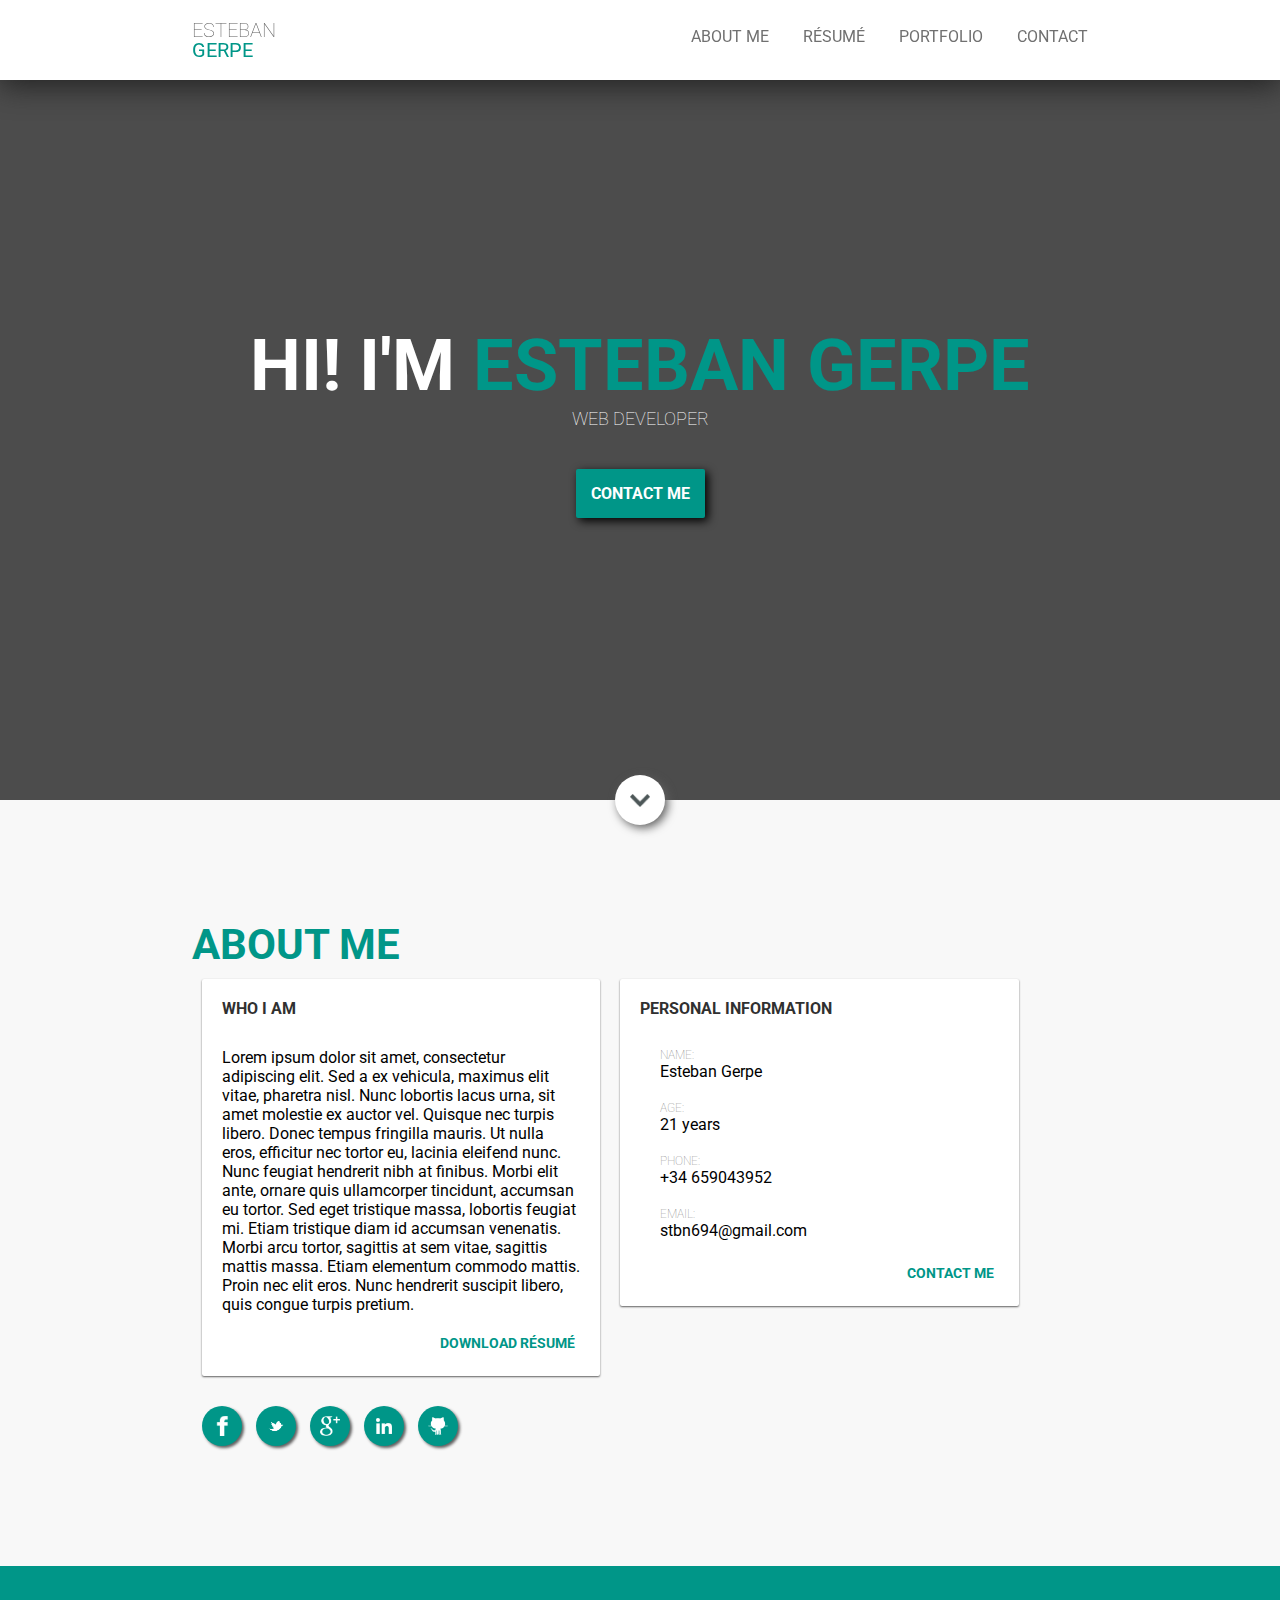
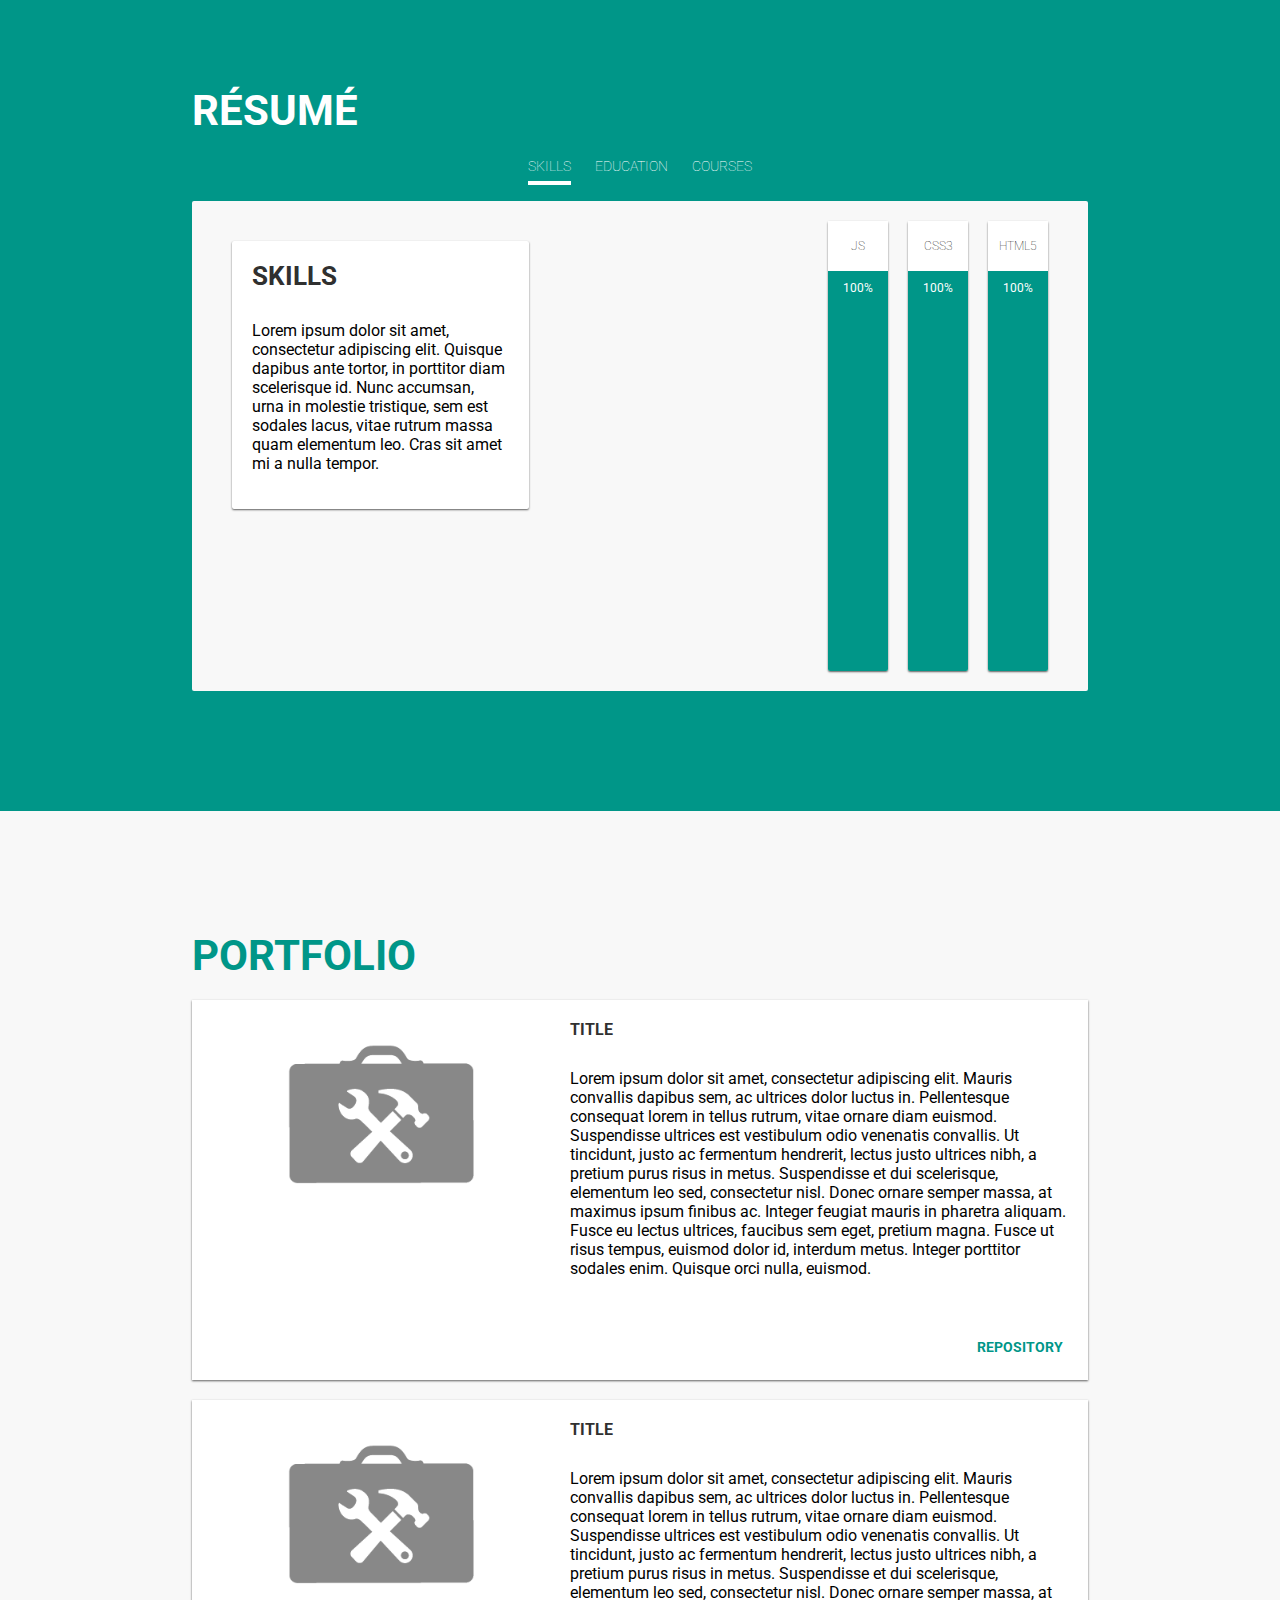
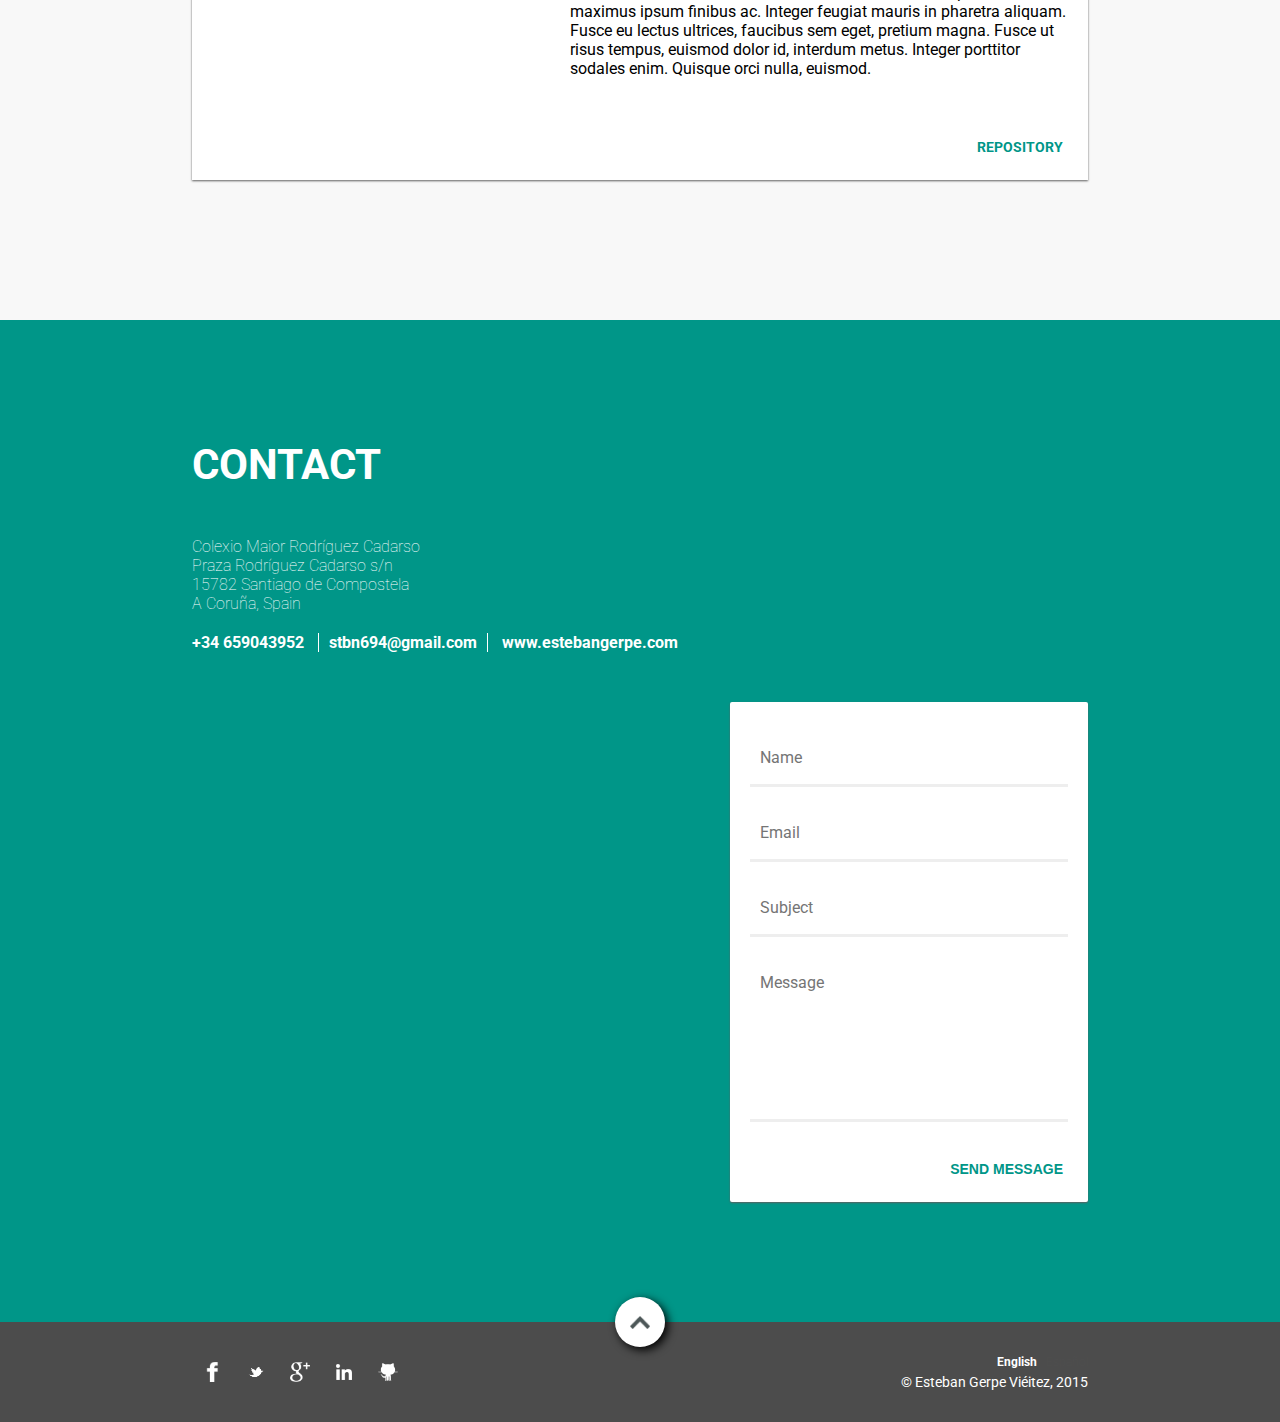
==== index.html @ 382d288e "Files added" ====
<!DOCTYPE html>

<html>
	<head>
		<meta charset="UTF-8">
		<script src="https://ajax.googleapis.com/ajax/libs/jquery/2.1.4/jquery.min.js"></script>
		<script type="text/javascript" src="scripts/script.js"></script>
		<title>Esteban Gerpe</title>
		<meta name="author" content="Esteban Gerpe">
		<link rel="stylesheet" type="text/css" href="style/style.css">
		<link href='http://fonts.googleapis.com/css?family=Roboto:400,700,300' rel='stylesheet' type='text/css'>
		<link rel="icon" type="image/png" href="images/favicon.png">
	</head>

	<body>
		<!-- Barra de navegacion -->
		<nav class="nav-general">
			<div class="container">
				<p><a href="#">Esteban<br><b>Gerpe</b></a></p>
				<div class="links">
					<ul>
						<li><a href="#about">About me</a></li>
						<li><a href="#resume">Résumé</a></li>
						<li><a href="#portfolio">Portfolio</a></li>
						<li><a href="#contact">Contact</a></li>
					</ul>
				</div>
			</div>
		</nav>

		<!-- Portada -->
		<header>
			<div class="container">
				<div class="table-disp">
					<div class="header">
						<h1>Hi! I'm <span>Esteban Gerpe</span></h1>
						<p>Web Developer</p>
						<a class="contact-btn" href="#contact">Contact me</a>
					</div>
				</div>
				<div class="scroll-down">
					<a href="#about"></a>
				</div>
			</div>
		</header>

		<!-- About me -->
		<article class="no-color" id="about">
			<div class="container">
				<h2>About me</h2>
				<div class="right-cont">
					<div class="descr">
						<h3>Who I am</h3>
						<p>Lorem ipsum dolor sit amet, consectetur adipiscing elit. Sed a ex vehicula, maximus elit vitae, pharetra nisl. Nunc lobortis lacus urna, sit amet molestie ex auctor vel. Quisque nec turpis libero. Donec tempus fringilla mauris. Ut nulla eros, efficitur nec tortor eu, lacinia eleifend nunc. Nunc feugiat hendrerit nibh at finibus. Morbi elit ante, ornare quis ullamcorper tincidunt, accumsan eu tortor. Sed eget tristique massa, lobortis feugiat mi. Etiam tristique diam id accumsan venenatis. Morbi arcu tortor, sagittis at sem vitae, sagittis mattis massa. Etiam elementum commodo mattis. Proin nec elit eros. Nunc hendrerit suscipit libero, quis congue turpis pretium.</p>
						<div class="btn-clear">
							<a class="bottom-btn" href="es/index.html">Download résumé</a>
							<div id="clearer"></div>
						</div>
					</div>
					<div class="info">
						<h3>Personal information</h3>
						<p class="info-label">Name:</p> <p>Esteban Gerpe</p>
						<p class="info-label">Age:</p> <p>21 years</p>
						<p class="info-label">Phone:</p> <p>+34 659043952</p>
						<p class="info-label">Email:</p> <p>stbn694@gmail.com</p>
						<div class="btn-clear">
							<a class="bottom-btn" href="#contact">Contact me</a>
							<div id="clearer"></div>
						</div>
					</div>
					<div class="social">
						<ul>
							<li>
								<a href="https://www.facebook.com/esteban.gerpe"><img src="images/facebook-transparent.png"></a> <!--Facebook-->
							</li>
							<li>
								<a href="https://twitter.com/stbn694"><img src="images/twitter-transparent.png"></a> <!--Twitter-->
							</li>
							<li>
								<a href="https://plus.google.com/+EstebanGerpe"><img src="images/google-plus-transparent.png"></a> <!--Google+-->
							</li>
							<li>
								<a href="https://es.linkedin.com/in/estebangerpe/en"><img src="images/linkedin-transparent.png"></a> <!--LinkedIn-->
							</li>
							<li>
								<a href="https://github.com/stbn694"><img src="images/github-transparent.png"></a> <!--GitHub-->
							</li>
						</ul>
					</div>
				</div>
			</div>
		</article>

		<!-- Resume -->
		<article class="with-color" id="resume">
			<div class="container">
				<h2>Résumé</h2>
				<!-- Barra de navegacion de Resume -->
				<nav class="nav-resume">
					<ul>
						<li id="skills-link">Skills</li>
						<li id="edu-link">Education</li>
						<li id="courses-link">Courses</li>
					</ul>
				</nav>
				<!-- Contido de Resume -->
				<div class="resume-content">
					<!-- Seccion Skills -->
					<section id="skills">
						<div class="sect-descr">
							<h3>Skills</h3>
							<p>Lorem ipsum dolor sit amet, consectetur adipiscing elit. Quisque dapibus ante tortor, in porttitor diam scelerisque id. Nunc accumsan, urna in molestie tristique, sem est sodales lacus, vitae rutrum massa quam elementum leo. Cras sit amet mi a nulla tempor.</p>
						</div>
						<!-- Primeira habilidade -->
						<div class="skill">
							<p>HTML5</p>
							<div class="skill-box">
								<p>100%</p>
								<div class="skill-fill"></div>
							</div>
						</div>
						<!-- Segunda habilidade -->
						<div class="skill">
							<p>CSS3</p>
							<div class="skill-box">
								<p>100%</p>
								<div class="skill-fill"></div>
							</div>
						</div>
						<!-- Terceira habilidade -->
						<div class="skill">
							<p>JS</p>
							<div class="skill-box">
								<p>100%</p>
								<div class="skill-fill"></div>
							</div>
						</div>
					</section>
					<!-- Seccion Education -->
					<section id="edu">
						<div class="sect-descr">
							<h3>Education</h3>
							<p>Lorem ipsum dolor sit amet, consectetur adipiscing elit. Quisque dapibus ante tortor, in porttitor diam scelerisque id. Nunc accumsan, urna in molestie tristique, sem est sodales lacus, vitae rutrum massa quam elementum leo. Cras sit amet mi a nulla tempor.</p>
						</div>
						<!-- Primeiro estudo -->
						<div class="study">
							<p class="years">2012 - 2015</p>
							<div class="study-img"></div>
							<p class="st-name">Degree in Computer Science</p>
							<p class="uni">Universidade de Santiago de Compostela</p>
						</div>
						<!-- Segundo estudo -->
						<div class="study">
							<p class="years">2012 - 2015</p>
							<div class="study-img"></div>
							<p class="st-name">Degree in Computer Science</p>
							<p class="uni">Universidade de Santiago de Compostela</p>
						</div>
					</section>
					<!-- Seccion Courses -->
					<section id="courses">
						<div class="sect-descr">
							<h3>Courses</h3>
							<p>Lorem ipsum dolor sit amet, consectetur adipiscing elit. Quisque dapibus ante tortor, in porttitor diam scelerisque id. Nunc accumsan, urna in molestie tristique, sem est sodales lacus, vitae rutrum massa quam elementum leo. Cras sit amet mi a nulla tempor.</p>
						</div>
						<!-- Primeiro curso -->
						<div class="course">
							<p class="years">2012 - 2015</p>
							<div class="study-img"></div>
							<p class="st-name">Introduction to Linux</p>
							<p class="uni">edX</p>
							<div class="btn-clear">
								<a class="bottom-btn" href="#">Certificate</a>
								<div id="clearer"></div>
							</div>
						</div>
						<!-- Segundo curso -->
						<div class="course">
							<p class="years">2012 - 2015</p>
							<div class="study-img"></div>
							<p class="st-name">Introduction to Linux</p>
							<p class="uni">edX</p>
							<div class="btn-clear">
								<a class="bottom-btn" href="#">Certificate</a>
								<div id="clearer"></div>
							</div>
						</div>
					</section>
					<div id="clearer"></div>
				</div>
			</div>
		</article>

		<!-- Portfolio -->
		<article class="no-color" id="portfolio">
			<div class="container">
				<h2>Portfolio</h2>
				<!-- Primeiro proxecto -->
				<section class="proj">
					<figure>
						<img src="images/proj.png">
					</figure>
					<div class="details">
						<h3 class="title">Title</h3>
						<p class="proj-descr">Lorem ipsum dolor sit amet, consectetur adipiscing elit. Mauris convallis dapibus sem, ac ultrices dolor luctus in. Pellentesque consequat lorem in tellus rutrum, vitae ornare diam euismod. Suspendisse ultrices est vestibulum odio venenatis convallis. Ut tincidunt, justo ac fermentum hendrerit, lectus justo ultrices nibh, a pretium purus risus in metus. Suspendisse et dui scelerisque, elementum leo sed, consectetur nisl. Donec ornare semper massa, at maximus ipsum finibus ac. Integer feugiat mauris in pharetra aliquam. Fusce eu lectus ultrices, faucibus sem eget, pretium magna. Fusce ut risus tempus, euismod dolor id, interdum metus. Integer porttitor sodales enim. Quisque orci nulla, euismod.</p>
					</div>
					<div class="btn-clear">
						<a class="bottom-btn" href="#">Repository</a>
						<div id="clearer"></div>
					</div>
					<div id="clearer"></div>
				</section>
				<!-- Segundo proxecto -->
				<section class="proj">
					<figure>
						<img src="images/proj.png">
					</figure>
					<div class="details">
						<h3 class="title">Title</h3>
						<p class="proj-descr">Lorem ipsum dolor sit amet, consectetur adipiscing elit. Mauris convallis dapibus sem, ac ultrices dolor luctus in. Pellentesque consequat lorem in tellus rutrum, vitae ornare diam euismod. Suspendisse ultrices est vestibulum odio venenatis convallis. Ut tincidunt, justo ac fermentum hendrerit, lectus justo ultrices nibh, a pretium purus risus in metus. Suspendisse et dui scelerisque, elementum leo sed, consectetur nisl. Donec ornare semper massa, at maximus ipsum finibus ac. Integer feugiat mauris in pharetra aliquam. Fusce eu lectus ultrices, faucibus sem eget, pretium magna. Fusce ut risus tempus, euismod dolor id, interdum metus. Integer porttitor sodales enim. Quisque orci nulla, euismod.</p>
					</div>
					<div class="btn-clear">
						<a class="bottom-btn" href="#">Repository</a>
						<div id="clearer"></div>
					</div>
					<div id="clearer"></div>
				</section>
			</div>
		</article>

		<!-- Contact -->
		<article class="with-color" id="contact">
			<div class="container">
				<h2>Contact</h2>
				<p>
					Colexio Maior Rodríguez Cadarso <br>
					Praza Rodríguez Cadarso s/n <br>
					15782 Santiago de Compostela <br>
					A Coruña, Spain
				</p>
				<ul>
					<li>+34 659043952</li>
					<li>stbn694@gmail.com</li>
					<li>www.estebangerpe.com</li>
				</ul>
				<!-- Mapa -->
				<div class="map">
					<iframe src="https://www.google.com/maps/embed?pb=!1m18!1m12!1m3!1d2923.76807085508!2d-8.5545693!3d42.8777392!2m3!1f0!2f0!3f0!3m2!1i1024!2i768!4f13.1!3m3!1m2!1s0xd2efe6b94735535%3A0xafdbef4f812f11ea!2sRodr%C3%ADguez+Cadarso+College%2C+15705+Santiago+de+Compostela%2C+A+Coru%C3%B1a!5e0!3m2!1sen!2ses!4v1438992129886" frameborder="0" scrollwheel="false" allowfullscreen></iframe>
				</div>
				<!-- Formulario de contacto -->
				<form novalidate>
					<input type="text" placeholder="Name" name="name">
					<input type="email" placeholder="Email" name="email">
					<input type="text" placeholder="Subject" name="subject">
					<textarea placeholder="Message" name="message"></textarea>
					<input class="bottom-btn" type="submit" value="Send message">
				</form>
				<div id="clearer"></div>
			</div>
		</article>

		<!-- Pe de paxina -->
		<footer>
			<div class="container">
				<div class="scroll-up">
					<a href="#"></a>
				</div>
				<div class="social-foot">
					<ul>
						<li>
							<a href="https://www.facebook.com/esteban.gerpe"><img src="images/facebook-transparent.png"></a> <!--Facebook-->
						</li>
						<li>
							<a href="https://twitter.com/stbn694"><img src="images/twitter-transparent.png"></a> <!--Twitter-->
						</li>
						<li>
							<a href="https://plus.google.com/+EstebanGerpe"><img src="images/google-plus-transparent.png"></a> <!--Google+-->
						</li>
						<li>
							<a href="https://es.linkedin.com/in/estebangerpe/en"><img src="images/linkedin-transparent.png"></a> <!--LinkedIn-->
						</li>
						<li>
							<a href="https://github.com/stbn694"><img src="images/github-transparent.png"></a> <!--GitHub-->
						</li>
					</ul>
				</div>
				<div class="copyright">
					<p><b>English</b>   <a href="es/index.html">Español</a></p>
					<p>© Esteban Gerpe Viéitez, 2015</p>
				</div>
				<div id="clearer"></div>
			</div>
		</footer>
	</body>

</html>
---- style/style.css ----
body {
	margin: 0;
	font-family: 'Roboto', sans-serif;
	background-image: url(../images/macbook-table.jpg);
	background-repeat: no-repeat;
	background-size: cover;
	background-position: center top;
	background-attachment: fixed;
}

.container {
	padding: 0;
	width: 70%;
	margin: 0 auto 0 auto;
	height: inherit;
}

/* Barra de navegacion */

.nav-general {
	width: 100%;
	height: 80px;
	background-color: #FFFFFF;
	box-shadow: 0 5px 30px #202020;
	z-index: 10;
	position: absolute;
	position: fixed;
}

.nav-general p {
	text-transform: uppercase;
	float: left;
	line-height: 20px;
	font-size: 20px;
	font-weight: lighter;
}

.nav-general p a {
	text-decoration: none;
	color: #606060;
}

.nav-general p b {
	color: #009688;
}

.nav-general .links {
	float: right;
	height: inherit;
}

.nav-general ul {
	margin: 0;
	height: inherit;
}

.nav-general li {
	display: inline-block;
	margin-left: 30px;
}

.nav-general li a {
	display: block;
	padding: 25px 0;
	border-bottom: 6px solid transparent;
	text-transform: uppercase;
	line-height: 24px;
	text-decoration: none;
	color: #707070;
	transition: all 0.3s ease-in-out;
}

.nav-general a:hover {
	border-bottom-color: #009688 !important;
}

/* Portada */

header {
	height: 80vh;
	background-color: rgba(0, 0, 0, 0.7);
	padding-top: 80px;
}

header .table-disp {
	display: table;
	width: 100%;
	height: inherit;
}

.header {
	height: inherit;
	width: 100%;
	text-align: center;
	text-transform: uppercase;
	color: #FFFFFF;
	display: table-cell;
	vertical-align: middle;
}

.header h1 {
	font-size: 72px;
	font-weight: bolder;
	margin: 0;
}

.header h1 span {
	color: #009688;
}

.header p {
	font-size: 18px;
	font-weight: lighter;
	margin: 0;
}

.header a {
	display: inline-block;
	font-size: 16px;
	font-weight: bold;
	text-decoration: none;
	color: #FFFFFF;
	margin: 40px;
	padding: 15px;
	background-color: #009688;
	border-radius: 2px;
	box-shadow: 3px 3px 10px #000000;
	transition: all 0.2s ease-in-out;
}

.header a:hover {
	box-shadow: 5px 5px 10px #000000;
}

header .scroll-down {
	width: 50px;
	height: 50px;
	position: absolute;
    left: 50%;
    margin-left: -25px;
    margin-top: -25px;
}

header .scroll-down a {
	display: block;
	height: 100%;
	width: 100%;
	border-radius: 50%;
	background-image: url(../images/down-arrow.png);
	background-color: #FFFFFF;
	background-repeat: no-repeat;
	background-size: 40%;
	background-position: center center;
	box-shadow: 3px 3px 10px #606060;
	transition: all 0.2s ease-in-out;
}

header .scroll-down a:hover {
	box-shadow: 5px 5px 10px #606060;
}

/* Articles */

article {
	padding: 120px 0;
}

article.no-color {
	background-color: #F8F8F8;
}

article.no-color h2 {
	text-transform: uppercase;
	font-size: 42px;
	color: #009688;
	font-weight: bold;
	margin: 0;
}

article.with-color {
	background-color: #009688;
}

article.with-color h2 {
	text-transform: uppercase;
	font-size: 42px;
	color: #FFFFFF;
	font-weight: bold;
	margin: 0;
}

/* About me */

.descr, .info {
	float: left;
	background-color: #FFFFFF;
	margin: 10px;
	padding: 20px;
	width: 40%;
	border-radius: 2px;
	box-shadow: 0 1px 2px #606060;
}

#about h3 {
	text-transform: uppercase;
	margin: 0;
	margin-bottom: 30px;
	font-size: 16px;
	color: #303030;
}

.btn-clear {
	clear: both;
	padding: 20px;
}

.bottom-btn {
	display: inline-block;
	padding: 5px;
	text-transform: uppercase;
	font-size: 14px;
	color: #009688;
	text-decoration: none;
	float: right;
	font-weight: bold;
}

#about .btn-clear {
	padding: 0;
}

.info p {
	margin: 0 50px 20px 20px;
}

.info .info-label {
	font-size: 12px;
	text-transform: uppercase;
	margin: 0;
	margin-left: 20px;
	color: #808080;
	font-weight: lighter;
}

.social {
	clear: both;
	padding-top: 20px;
}

.social ul {
	margin: 0;
	padding: 0;
	padding-left: 10px;
}

.social li {
	display: inline-block;
	width: 40px;
	height: 40px;
	margin-right: 10px;
}

.social li a {
	display: block;
	width: 100%;
	height: 100%;
	border-radius: 50%;
	background-color: #009688;
	text-align: center;
	box-shadow: 2px 2px 3px #606060;
	transition: all 0.3s ease-in-out;
}

.social li a:hover {
	box-shadow: 3px 3px 5px #606060;
}

.social li a img {
	width: 50%;
	height: 50%;
	margin-top: 25%;
}

/* Resume */

.nav-resume ul {
	padding: 0;
	text-align: center;
}

.nav-resume li {
	display: inline-block;
	padding: 0;
	margin-right: 20px;
	text-transform: uppercase;
	font-size: 14px;
	font-weight: lighter;
	color: #FFFFFF;
	border-bottom: 4px solid transparent;
	line-height: 30px;
	transition: all 0.3s ease-in-out;
}

.nav-resume li:last-child {
	margin: 0;
}

.nav-resume li:hover {
	border-bottom-color: #FFFFFF !important;
	cursor: pointer;
}

.nav-resume li:first-child {
	border-bottom-color: #FFFFFF;
}

.resume-content {
	width: 100%;
	background-color: #F8F8F8;
	border-radius: 2px;
	padding: 20px;
	box-sizing: border-box;
}

.sect-descr {
	width: 30%;
	margin: 20px;
	background-color: #FFFFFF;
	border-radius: 2px;
	box-shadow: 0 1px 2px #606060;
	padding: 20px;
	float: left;
}

.sect-descr h3 {
	text-transform: uppercase;
	margin: 0;
	margin-bottom: 30px;
	font-size: 26px;
	color: #303030;
}

#skills, #edu, #courses {
	width: 100%;
}

.skill {
	width: 60px;
	border-radius: 2px;
	box-shadow: 0 1px 2px #606060;
	float: right;
	margin-right: 20px;
}

.skill > p {
	width: 100%;
	height: 50px;
	margin: 0;
	line-height: 50px;
	text-align: center;
	text-transform: uppercase;
	font-size: 12px;
	font-weight: lighter;
	background-color: #FFFFFF;
}

.skill-box {
	width: 100%;
	height: 400px;
}

.skill-box p {
	margin: 0;
	width: 100%;
	color: #FFFFFF;
	text-align: center;
	font-size: 12px;
	float: right;
	padding: 10px 0;
}

.skill-fill {
	width: 100%;
	height: 100%;
	background-color: #009688;
	border-bottom-right-radius: 2px;
	border-bottom-left-radius: 2px;
}

.study, .course {
	width: 250px;
	margin-right: 20px;
	background-color: #FFFFFF;
	border-radius: 2px;
	box-shadow: 0 1px 2px #606060;
	float: right;
}

.years {
	padding: 10px 20px;
	margin: 0;
	font-size: 14px;
	font-weight: bold;
}

.study-img {
	width: 100%;
	height: 150px;
	background-repeat: no-repeat;
	background-size: 50%;
	background-position: center center;
	background-color: #FFFFFF;
}

.study .study-img {
	background-image: url(../images/edu.png);
}

.course .study-img {
	background-image: url(../images/courses.png);
}

.st-name {
	padding: 10px 20px;
	text-transform: uppercase;
	font-size: 14px;
	color: #FFFFFF;
	background-color: #009688;
	font-weight: bold;
}

.uni {
	padding: 10px 20px;
	text-transform: uppercase;
	font-size: 12px;
	font-weight: lighter;
}

#resume .bottom-btn {
	margin: 0;
}

#courses, #edu {
	display: none;
}

#clearer {
	clear: both;
}

/* Portfolio */

.proj {
	background-color: #FFFFFF;
	box-shadow: 0 1px 2px #606060;
	margin: 20px 0;
}

.proj figure {
	width: 40%;
	min-width: 200px;
	padding: 20px;
	padding-right: 0;
	margin: 0;
	box-sizing: border-box;
	overflow: hidden;
	float: left;
	text-align: center;
}

.proj figure img {
	width: 100%;
	display: inline;
}

.details {
	width: 60%;
	float: left;
	padding: 20px;
	box-sizing: border-box;
}

.title {
	text-transform: uppercase;
    margin: 0;
    margin-bottom: 30px;
    font-size: 16px;
    color: #303030;
}

/* Contact */

#contact p {
	color: #FFFFFF;
	font-size: 16px;
	font-weight: lighter;
	margin-top: 3em;
}

#contact ul {
	margin: 20px 0 50px 0;
	padding: 0;
}

#contact ul li {
	display: inline-block;
	padding: 0 10px;
	color: #FFFFFF;
	font-weight: bold;
	font-size: 16px;
}

#contact ul li:first-child {
	padding-left: 0;
}

#contact ul li:nth-child(2) {
	border-left: 1px solid #FFFFFF;
	border-right: 1px solid #FFFFFF;
}

.map {
	margin: 0;
	padding-right: 20px;
	width: 60%;
	box-sizing: border-box;
	height: 500px;
	float: left;
	overflow: hidden;
}

.map iframe {
	border: 0;
	width: 100%;
	height: 100%;
	border-radius: 2px;
}

#contact form {
	margin: 0;
	padding: 20px;
	width: 40%;
	box-sizing: border-box;
	background-color: #FFFFFF;
	border-radius: 2px;
	box-shadow: 0 1px 2px #606060;
	float: right;
}

#contact form input:not([type="submit"]), #contact form textarea {
	max-width: 100%;
	width: 100%;
	margin: 10px 0;
	padding: 10px;
	line-height: 32px;
	font-size: 16px;
	box-sizing: border-box;
	font-family: inherit;
	border: none;
	border-bottom: 3px solid #EEEEEE;
	outline: none;
	resize: none;
	transition: all 0.3s ease-in-out;
}

#contact form input:not([type="submit"]):focus, #contact form textarea:focus {
	border-bottom: 3px solid #009688 !important;
}

#contact form input[type="submit"] {
	border: none;
	outline: none;
	background: transparent;
	cursor: pointer;
	margin-top: 20px;
}

#contact form textarea {
	height: 165px !important;
}

/* Footer */

footer .scroll-up {
	width: 50px;
	height: 50px;
	position: absolute;
    left: 50%;
    margin-left: -25px;
    margin-top: -25px;
}

footer .scroll-up a {
	display: block;
	height: 100%;
	width: 100%;
	border-radius: 50%;
	background-image: url(../images/up-arrow.png);
	background-color: #FFFFFF;
	background-repeat: no-repeat;
	background-size: 40%;
	background-position: center center;
	box-shadow: 3px 3px 10px #000000;
	transition: all 0.2s ease-in-out;
}

footer .scroll-up a:hover {
	box-shadow: 5px 5px 10px #000000;
}

footer {
	background-color: rgba(0, 0, 0, 0.7);
}

.social-foot {
	padding: 30px 0;
	float: left;
}

.social-foot ul {
	margin: 0;
	padding: 0;
}

.social-foot li {
	display: inline-block;
	width: 40px;
	height: 40px;
	margin-right: 0px;
}

.social-foot li a {
	display: block;
	width: 100%;
	height: 100%;
	border-radius: 2%;
	text-align: center;
	transition: all 0.3s ease-in-out;
}

.social-foot li a:hover {
	background-color: #009688;
	background-color: rgba(0, 150, 136, 0.2);
}

.social-foot li a img {
	width: 50%;
	height: 50%;
	margin-top: 25%;
}

.copyright {
	padding: 30px 0;
}

.copyright p {
	text-align: right;
	color: #FFFFFF;
	line-height: 20px;
	padding: 0;
	margin: 0;
	font-size: 14px;
	white-space: pre-wrap;
}

.copyright p:first-child {
	font-size: 12px;
}

.copyright a {
	text-decoration: none;
	color: #505050;
	font-weight: lighter;
}

.copyright a:hover {
	color: #FFFFFF;
}
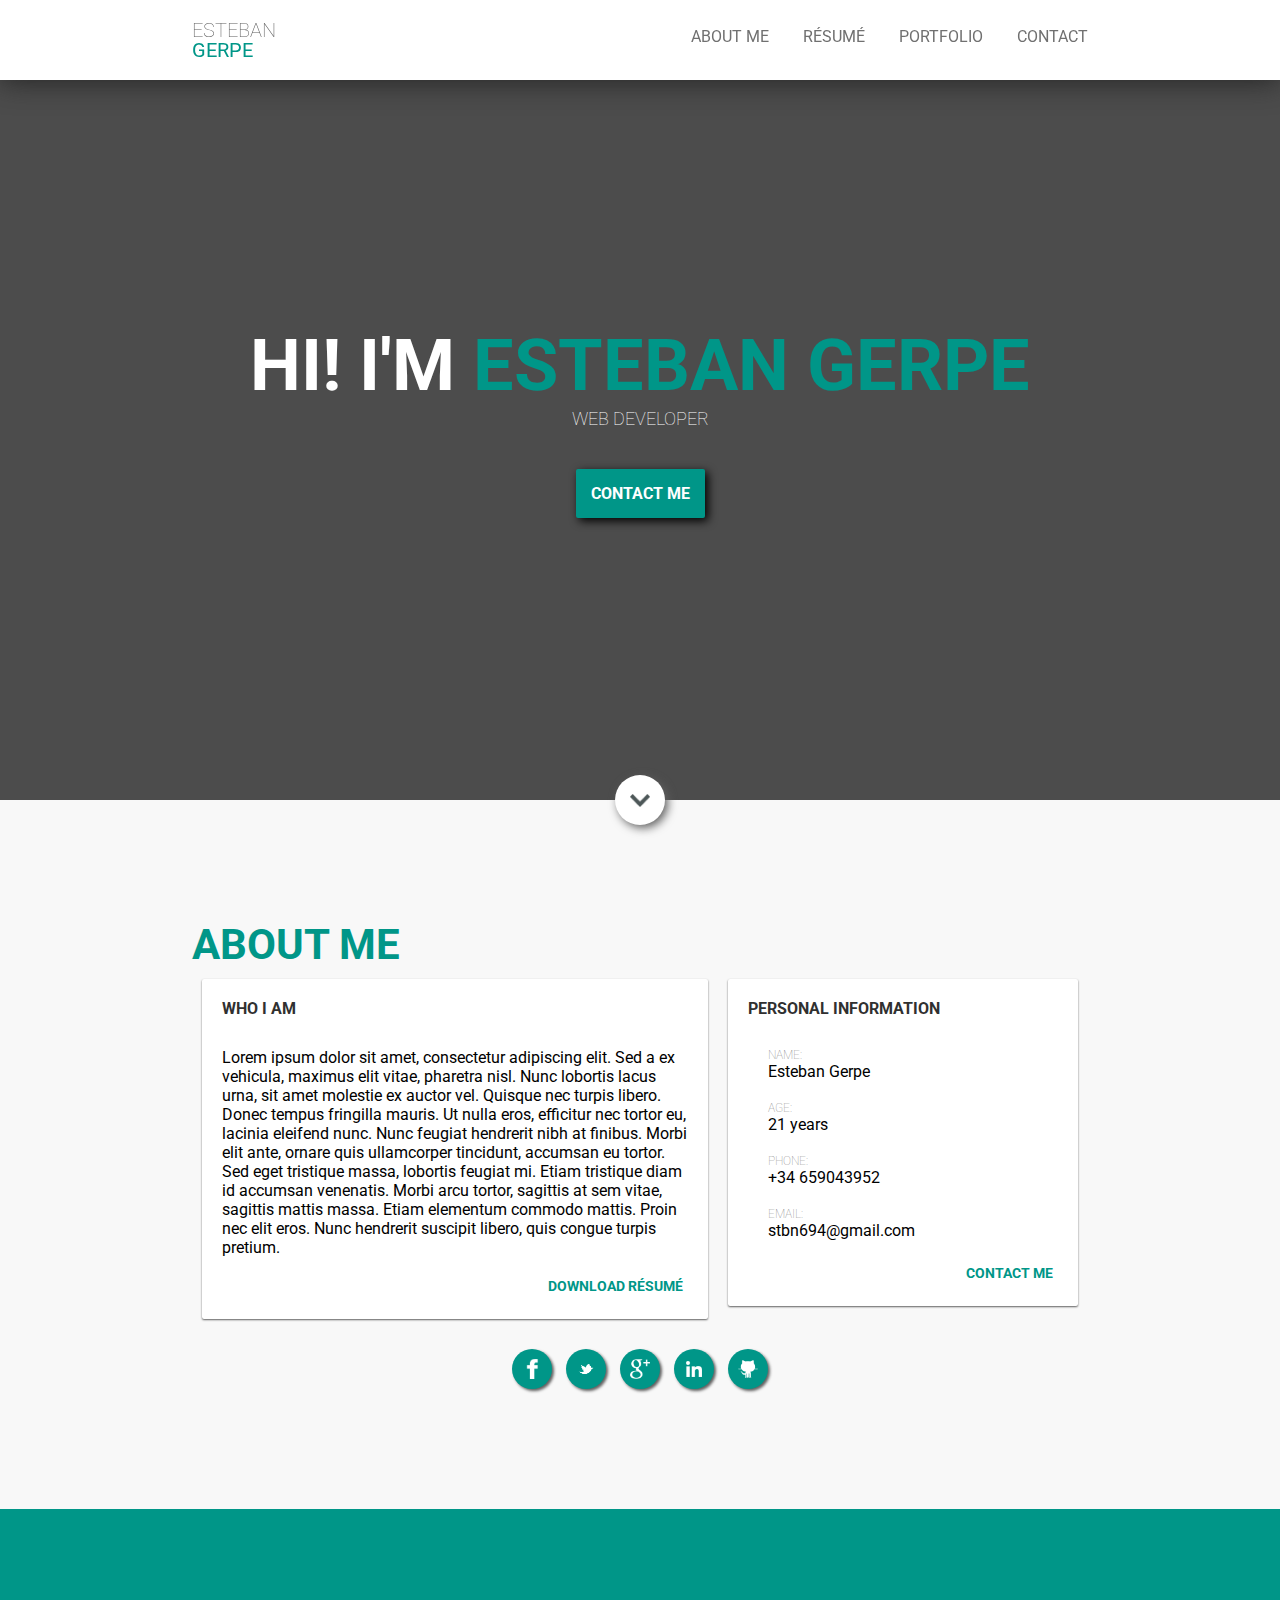
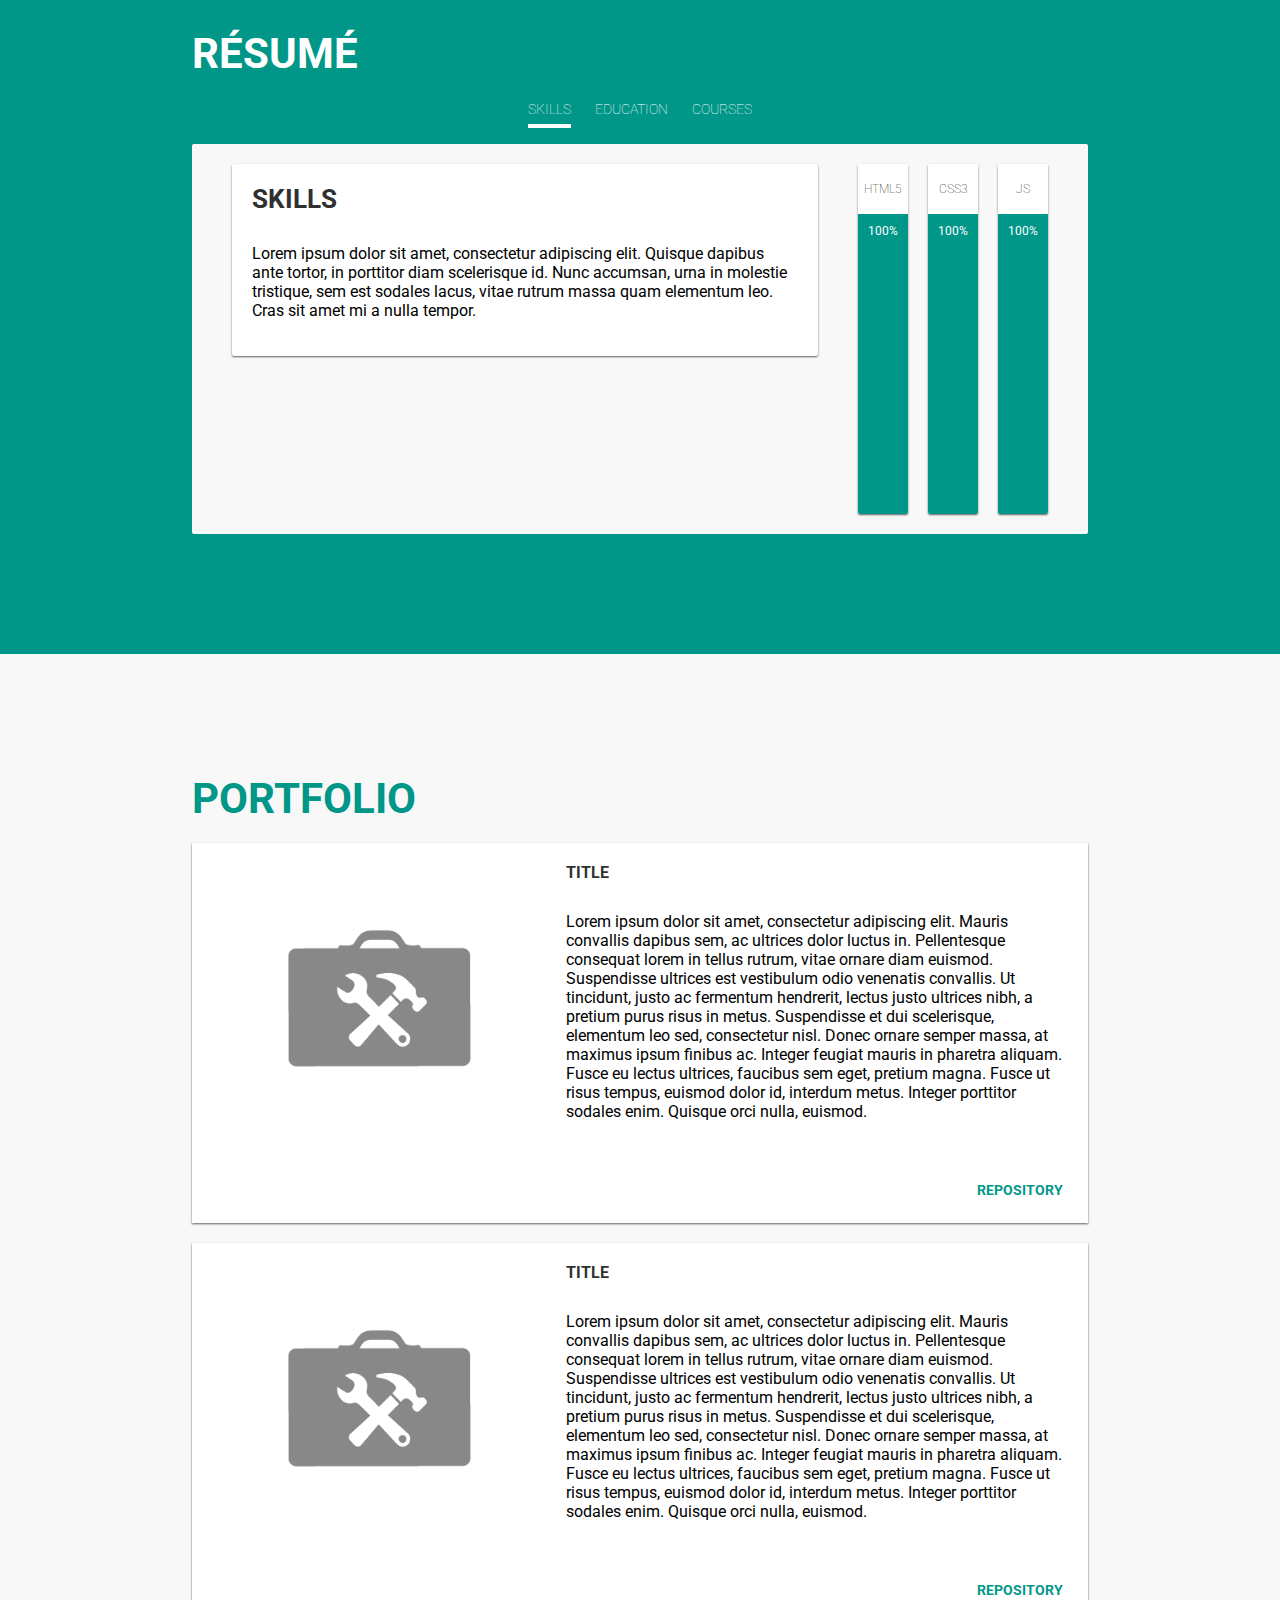
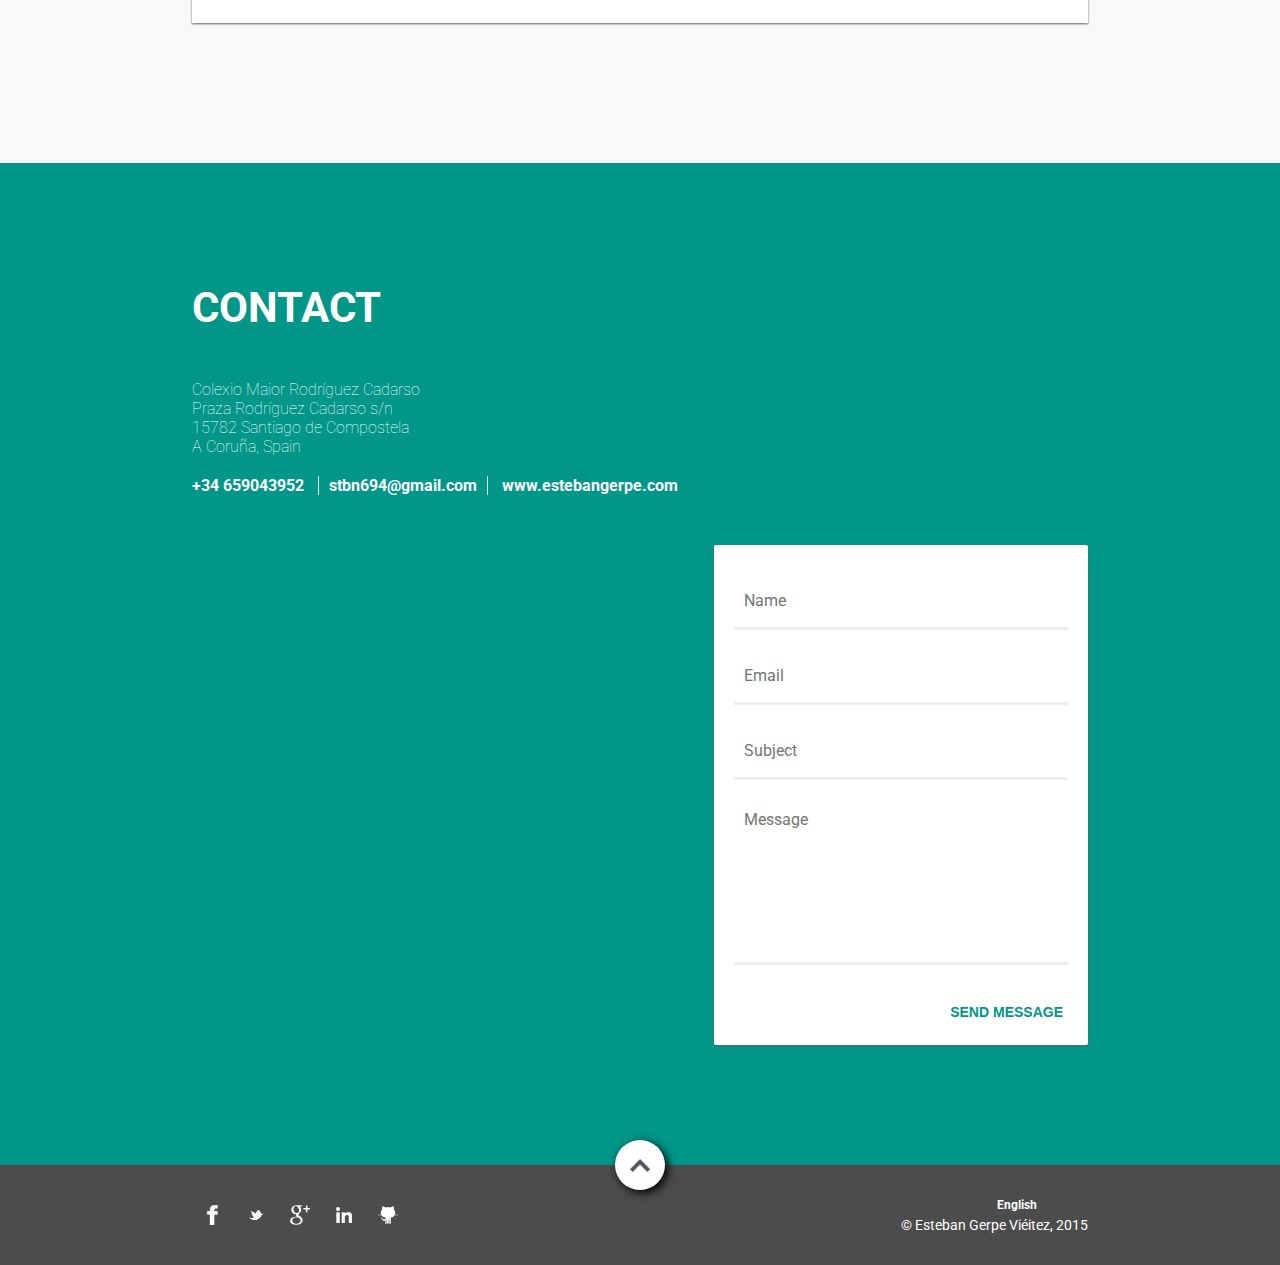
==== commit 91c2db92: "Responsive design first test" ====
--- a/index.html
+++ b/index.html
@@ -4,6 +4,7 @@
 	<head>
 		<meta charset="UTF-8">
 		<script src="https://ajax.googleapis.com/ajax/libs/jquery/2.1.4/jquery.min.js"></script>
+		<script type="text/javascript" src="scripts/jquery.easing.1.3.js"></script>
 		<script type="text/javascript" src="scripts/script.js"></script>
 		<title>Esteban Gerpe</title>
 		<meta name="author" content="Esteban Gerpe">
@@ -13,6 +14,7 @@
 	</head>
 
 	<body>
+		<div id="loading"></div>
 		<!-- Barra de navegacion -->
 		<nav class="nav-general">
 			<div class="container">
@@ -48,7 +50,7 @@
 		<article class="no-color" id="about">
 			<div class="container">
 				<h2>About me</h2>
-				<div class="right-cont">
+				<div class="flex-cont">
 					<div class="descr">
 						<h3>Who I am</h3>
 						<p>Lorem ipsum dolor sit amet, consectetur adipiscing elit. Sed a ex vehicula, maximus elit vitae, pharetra nisl. Nunc lobortis lacus urna, sit amet molestie ex auctor vel. Quisque nec turpis libero. Donec tempus fringilla mauris. Ut nulla eros, efficitur nec tortor eu, lacinia eleifend nunc. Nunc feugiat hendrerit nibh at finibus. Morbi elit ante, ornare quis ullamcorper tincidunt, accumsan eu tortor. Sed eget tristique massa, lobortis feugiat mi. Etiam tristique diam id accumsan venenatis. Morbi arcu tortor, sagittis at sem vitae, sagittis mattis massa. Etiam elementum commodo mattis. Proin nec elit eros. Nunc hendrerit suscipit libero, quis congue turpis pretium.</p>
@@ -243,19 +245,20 @@
 					<li>stbn694@gmail.com</li>
 					<li>www.estebangerpe.com</li>
 				</ul>
-				<!-- Mapa -->
-				<div class="map">
-					<iframe src="https://www.google.com/maps/embed?pb=!1m18!1m12!1m3!1d2923.76807085508!2d-8.5545693!3d42.8777392!2m3!1f0!2f0!3f0!3m2!1i1024!2i768!4f13.1!3m3!1m2!1s0xd2efe6b94735535%3A0xafdbef4f812f11ea!2sRodr%C3%ADguez+Cadarso+College%2C+15705+Santiago+de+Compostela%2C+A+Coru%C3%B1a!5e0!3m2!1sen!2ses!4v1438992129886" frameborder="0" scrollwheel="false" allowfullscreen></iframe>
-				</div>
-				<!-- Formulario de contacto -->
-				<form novalidate>
-					<input type="text" placeholder="Name" name="name">
-					<input type="email" placeholder="Email" name="email">
-					<input type="text" placeholder="Subject" name="subject">
-					<textarea placeholder="Message" name="message"></textarea>
-					<input class="bottom-btn" type="submit" value="Send message">
-				</form>
-				<div id="clearer"></div>
+				<div class="map-form">
+					<!-- Mapa -->
+					<div class="map">
+						<iframe src="https://www.google.com/maps/embed?pb=!1m18!1m12!1m3!1d2923.76807085508!2d-8.5545693!3d42.8777392!2m3!1f0!2f0!3f0!3m2!1i1024!2i768!4f13.1!3m3!1m2!1s0xd2efe6b94735535%3A0xafdbef4f812f11ea!2sRodr%C3%ADguez+Cadarso+College%2C+15705+Santiago+de+Compostela%2C+A+Coru%C3%B1a!5e0!3m2!1sen!2ses!4v1438992129886" frameborder="0" scrollwheel="false" allowfullscreen></iframe>
+					</div>
+					<!-- Formulario de contacto -->
+					<form novalidate>
+						<input type="text" placeholder="Name" name="name">
+						<input type="email" placeholder="Email" name="email">
+						<input type="text" placeholder="Subject" name="subject">
+						<textarea placeholder="Message" name="message"></textarea>
+						<input class="bottom-btn" type="submit" value="Send message">
+					</form>
+				</div>
 			</div>
 		</article>
 
--- a/style/style.css
+++ b/style/style.css
@@ -6,11 +6,25 @@
 	background-size: cover;
 	background-position: center top;
 	background-attachment: fixed;
+	/*font-size: 1em;*/
+}
+
+#loading {
+	position: fixed;
+	z-index: 100;
+	width: 100%;
+	height: 100vh;
+	background-color: #009688;
+	background-image: url(../images/loading.GIF);
+	background-repeat: no-repeat;
+	background-position: center center;
+	visibility: hidden;
 }
 
 .container {
 	padding: 0;
 	width: 70%;
+	max-width: 1500px;
 	margin: 0 auto 0 auto;
 	height: inherit;
 }
@@ -21,7 +35,7 @@
 	width: 100%;
 	height: 80px;
 	background-color: #FFFFFF;
-	box-shadow: 0 5px 30px #202020;
+	box-shadow: 0 -0px 30px #202020;
 	z-index: 10;
 	position: absolute;
 	position: fixed;
@@ -31,7 +45,8 @@
 	text-transform: uppercase;
 	float: left;
 	line-height: 20px;
-	font-size: 20px;
+	/*font-size: 1.25rem;*/
+	font-size: 125%;
 	font-weight: lighter;
 }
 
@@ -99,7 +114,8 @@
 }
 
 .header h1 {
-	font-size: 72px;
+	/*font-size: 4.5rem;*/
+	font-size: 450%;
 	font-weight: bolder;
 	margin: 0;
 }
@@ -109,14 +125,16 @@
 }
 
 .header p {
-	font-size: 18px;
+	/*font-size: 1.125rem;*/
+	font-size: 112.5%;
 	font-weight: lighter;
 	margin: 0;
 }
 
 .header a {
 	display: inline-block;
-	font-size: 16px;
+	/*font-size: 1rem;*/
+	font-size: 100%;
 	font-weight: bold;
 	text-decoration: none;
 	color: #FFFFFF;
@@ -171,7 +189,8 @@
 
 article.no-color h2 {
 	text-transform: uppercase;
-	font-size: 42px;
+	/*font-size: 2.625rem;*/
+	font-size: 262.5%;
 	color: #009688;
 	font-weight: bold;
 	margin: 0;
@@ -183,7 +202,8 @@
 
 article.with-color h2 {
 	text-transform: uppercase;
-	font-size: 42px;
+	/*font-size: 2.625rem;*/
+	font-size: 262.5%;
 	color: #FFFFFF;
 	font-weight: bold;
 	margin: 0;
@@ -191,21 +211,32 @@
 
 /* About me */
 
+.flex-cont {
+	width: 100%;
+	display: flex;
+	align-items: flex-start;
+	flex-flow: row wrap;
+}
+
 .descr, .info {
-	float: left;
+	flex: 2;
 	background-color: #FFFFFF;
 	margin: 10px;
 	padding: 20px;
-	width: 40%;
 	border-radius: 2px;
 	box-shadow: 0 1px 2px #606060;
 }
 
+.descr {
+	flex: 3;
+}
+
 #about h3 {
 	text-transform: uppercase;
 	margin: 0;
 	margin-bottom: 30px;
-	font-size: 16px;
+	/*font-size: 1rem;*/
+	font-size: 100%;
 	color: #303030;
 }
 
@@ -218,7 +249,8 @@
 	display: inline-block;
 	padding: 5px;
 	text-transform: uppercase;
-	font-size: 14px;
+	/*font-size: 0.875rem;*/
+	font-size: 87.5%;
 	color: #009688;
 	text-decoration: none;
 	float: right;
@@ -234,7 +266,8 @@
 }
 
 .info .info-label {
-	font-size: 12px;
+	/*font-size: 0.75rem;*/
+	font-size: 75%;
 	text-transform: uppercase;
 	margin: 0;
 	margin-left: 20px;
@@ -245,19 +278,20 @@
 .social {
 	clear: both;
 	padding-top: 20px;
+	flex: 1 100%;
 }
 
 .social ul {
+	text-align: center;
 	margin: 0;
 	padding: 0;
-	padding-left: 10px;
 }
 
 .social li {
 	display: inline-block;
 	width: 40px;
 	height: 40px;
-	margin-right: 10px;
+	margin: 0 5px;
 }
 
 .social li a {
@@ -293,7 +327,8 @@
 	padding: 0;
 	margin-right: 20px;
 	text-transform: uppercase;
-	font-size: 14px;
+	/*font-size: 0.875rem;*/
+	font-size: 87.5%;
 	font-weight: lighter;
 	color: #FFFFFF;
 	border-bottom: 4px solid transparent;
@@ -323,32 +358,35 @@
 }
 
 .sect-descr {
-	width: 30%;
-	margin: 20px;
+	flex: 1;
+	margin: 0 40px 20px 20px;
 	background-color: #FFFFFF;
 	border-radius: 2px;
 	box-shadow: 0 1px 2px #606060;
 	padding: 20px;
-	float: left;
 }
 
 .sect-descr h3 {
 	text-transform: uppercase;
 	margin: 0;
 	margin-bottom: 30px;
-	font-size: 26px;
+	/*font-size: 1.625rem;*/
+	font-size: 162.5%;
 	color: #303030;
 }
 
 #skills, #edu, #courses {
 	width: 100%;
+	display: flex;
+	align-items: flex-start;
+	flex-flow: row wrap;
+	justify-content: flex-end;
 }
 
 .skill {
-	width: 60px;
+	width: 50px;
 	border-radius: 2px;
 	box-shadow: 0 1px 2px #606060;
-	float: right;
 	margin-right: 20px;
 }
 
@@ -359,14 +397,15 @@
 	line-height: 50px;
 	text-align: center;
 	text-transform: uppercase;
-	font-size: 12px;
+	/*font-size: 0.75rem;*/
+	font-size: 75%;
 	font-weight: lighter;
 	background-color: #FFFFFF;
 }
 
 .skill-box {
 	width: 100%;
-	height: 400px;
+	height: 300px;
 }
 
 .skill-box p {
@@ -374,7 +413,8 @@
 	width: 100%;
 	color: #FFFFFF;
 	text-align: center;
-	font-size: 12px;
+	/*font-size: 0.75rem;*/
+	font-size: 75%;
 	float: right;
 	padding: 10px 0;
 }
@@ -393,13 +433,13 @@
 	background-color: #FFFFFF;
 	border-radius: 2px;
 	box-shadow: 0 1px 2px #606060;
-	float: right;
 }
 
 .years {
 	padding: 10px 20px;
 	margin: 0;
-	font-size: 14px;
+	/*font-size: 0.875rem;*/
+	font-size: 87.5%;
 	font-weight: bold;
 }
 
@@ -423,7 +463,8 @@
 .st-name {
 	padding: 10px 20px;
 	text-transform: uppercase;
-	font-size: 14px;
+	/*font-size: 0.875rem;*/
+	font-size: 87.5%;
 	color: #FFFFFF;
 	background-color: #009688;
 	font-weight: bold;
@@ -432,7 +473,8 @@
 .uni {
 	padding: 10px 20px;
 	text-transform: uppercase;
-	font-size: 12px;
+	/*font-size: 0.75rem;*/
+	font-size: 75%;
 	font-weight: lighter;
 }
 
@@ -454,18 +496,19 @@
 	background-color: #FFFFFF;
 	box-shadow: 0 1px 2px #606060;
 	margin: 20px 0;
+	display: flex;
+	flex-flow: row wrap;
+	align-items: center;
 }
 
 .proj figure {
-	width: 40%;
-	min-width: 200px;
 	padding: 20px;
 	padding-right: 0;
 	margin: 0;
 	box-sizing: border-box;
 	overflow: hidden;
-	float: left;
 	text-align: center;
+	flex: 4;
 }
 
 .proj figure img {
@@ -474,27 +517,32 @@
 }
 
 .details {
-	width: 60%;
-	float: left;
 	padding: 20px;
 	box-sizing: border-box;
+	flex: 6;
 }
 
 .title {
 	text-transform: uppercase;
     margin: 0;
     margin-bottom: 30px;
-    font-size: 16px;
+    /*font-size: 1rem;*/
+    font-size: 100%;
     color: #303030;
 }
 
+.proj .btn-clear {
+	flex: 1 100%;
+}
+
 /* Contact */
 
 #contact p {
 	color: #FFFFFF;
-	font-size: 16px;
+	/*font-size: 1rem;*/
+	font-size: 100%;
 	font-weight: lighter;
-	margin-top: 3em;
+	margin-top: 3rem;*/
 }
 
 #contact ul {
@@ -507,7 +555,8 @@
 	padding: 0 10px;
 	color: #FFFFFF;
 	font-weight: bold;
-	font-size: 16px;
+	/*font-size: 1rem;*/
+	font-size: 100%;
 }
 
 #contact ul li:first-child {
@@ -519,14 +568,18 @@
 	border-right: 1px solid #FFFFFF;
 }
 
+.map-form {
+	display: flex;
+	flex-flow: row wrap;
+}
+
 .map {
 	margin: 0;
 	padding-right: 20px;
-	width: 60%;
 	box-sizing: border-box;
 	height: 500px;
-	float: left;
 	overflow: hidden;
+	flex: 6;
 }
 
 .map iframe {
@@ -539,12 +592,11 @@
 #contact form {
 	margin: 0;
 	padding: 20px;
-	width: 40%;
 	box-sizing: border-box;
 	background-color: #FFFFFF;
 	border-radius: 2px;
 	box-shadow: 0 1px 2px #606060;
-	float: right;
+	flex: 4;
 }
 
 #contact form input:not([type="submit"]), #contact form textarea {
@@ -553,7 +605,8 @@
 	margin: 10px 0;
 	padding: 10px;
 	line-height: 32px;
-	font-size: 16px;
+	/*font-size: 1rem;*/
+	font-size: 100%;
 	box-sizing: border-box;
 	font-family: inherit;
 	border: none;
@@ -576,6 +629,7 @@
 }
 
 #contact form textarea {
+	line-height: normal;
 	height: 165px !important;
 }
 
@@ -659,12 +713,14 @@
 	line-height: 20px;
 	padding: 0;
 	margin: 0;
-	font-size: 14px;
+	/*font-size: 0.875rem;*/
+	font-size: 87.5%;
 	white-space: pre-wrap;
 }
 
 .copyright p:first-child {
-	font-size: 12px;
+	/*font-size: 0.75rem;*/
+	font-size: 75%;
 }
 
 .copyright a {
@@ -675,4 +731,38 @@
 
 .copyright a:hover {
 	color: #FFFFFF;
-}+}
+
+
+
+/***** - MEDIA QUERIES - *****/
+
+/* 650px - 1100px */
+
+@media all and (max-device-width: 1100px), all and (max-width: 1100px) {
+	.container {
+		width: 90%;
+	}
+}
+
+/* -650px */
+
+@media all and (max-device-width: 650px), all and (max-width: 650px) {
+	.container {
+		width: 95%;
+	}
+
+	.descr, .info, .sect-descr, .proj figure, .details, .map, #contact form {
+		flex: 1 100%;
+	}
+
+	.sect-descr {
+		margin-right: 20px;
+	}
+
+	.map {
+		padding: 0;
+		margin-bottom: 20px;
+	}
+}
+
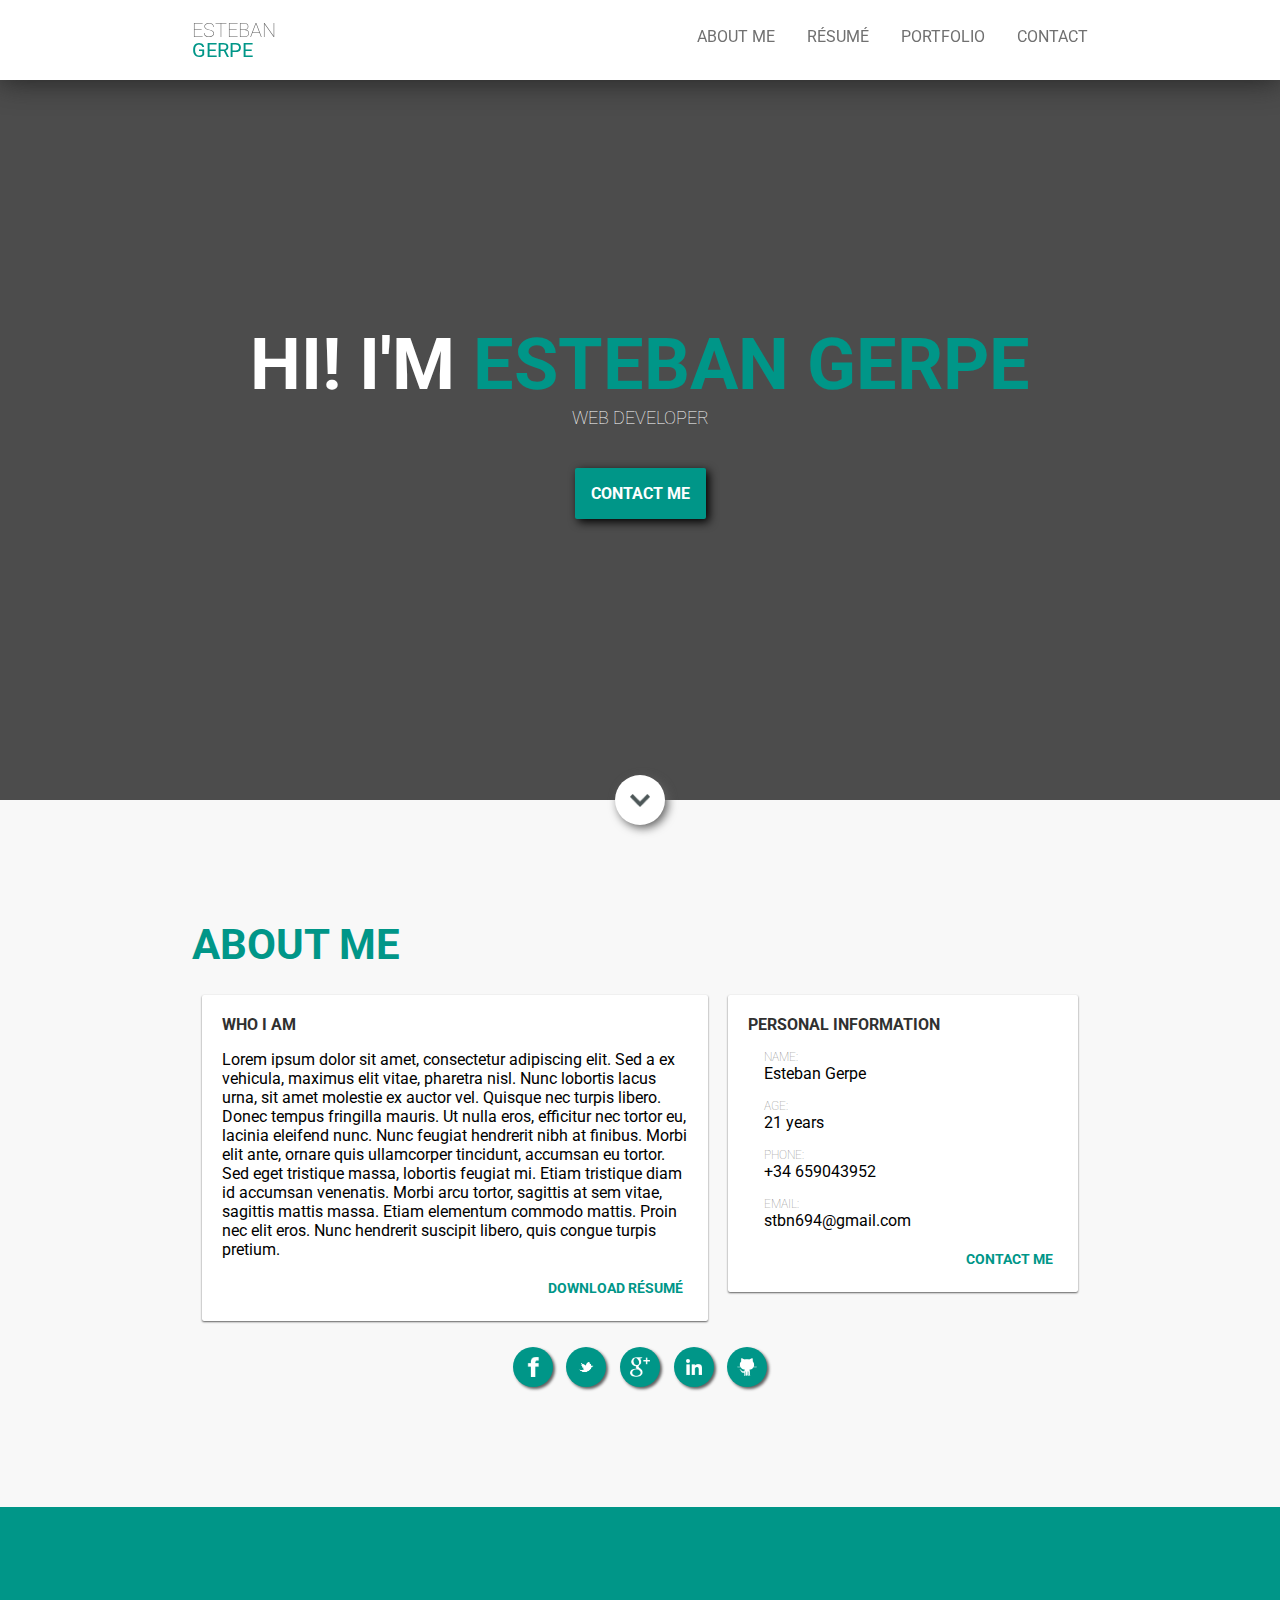
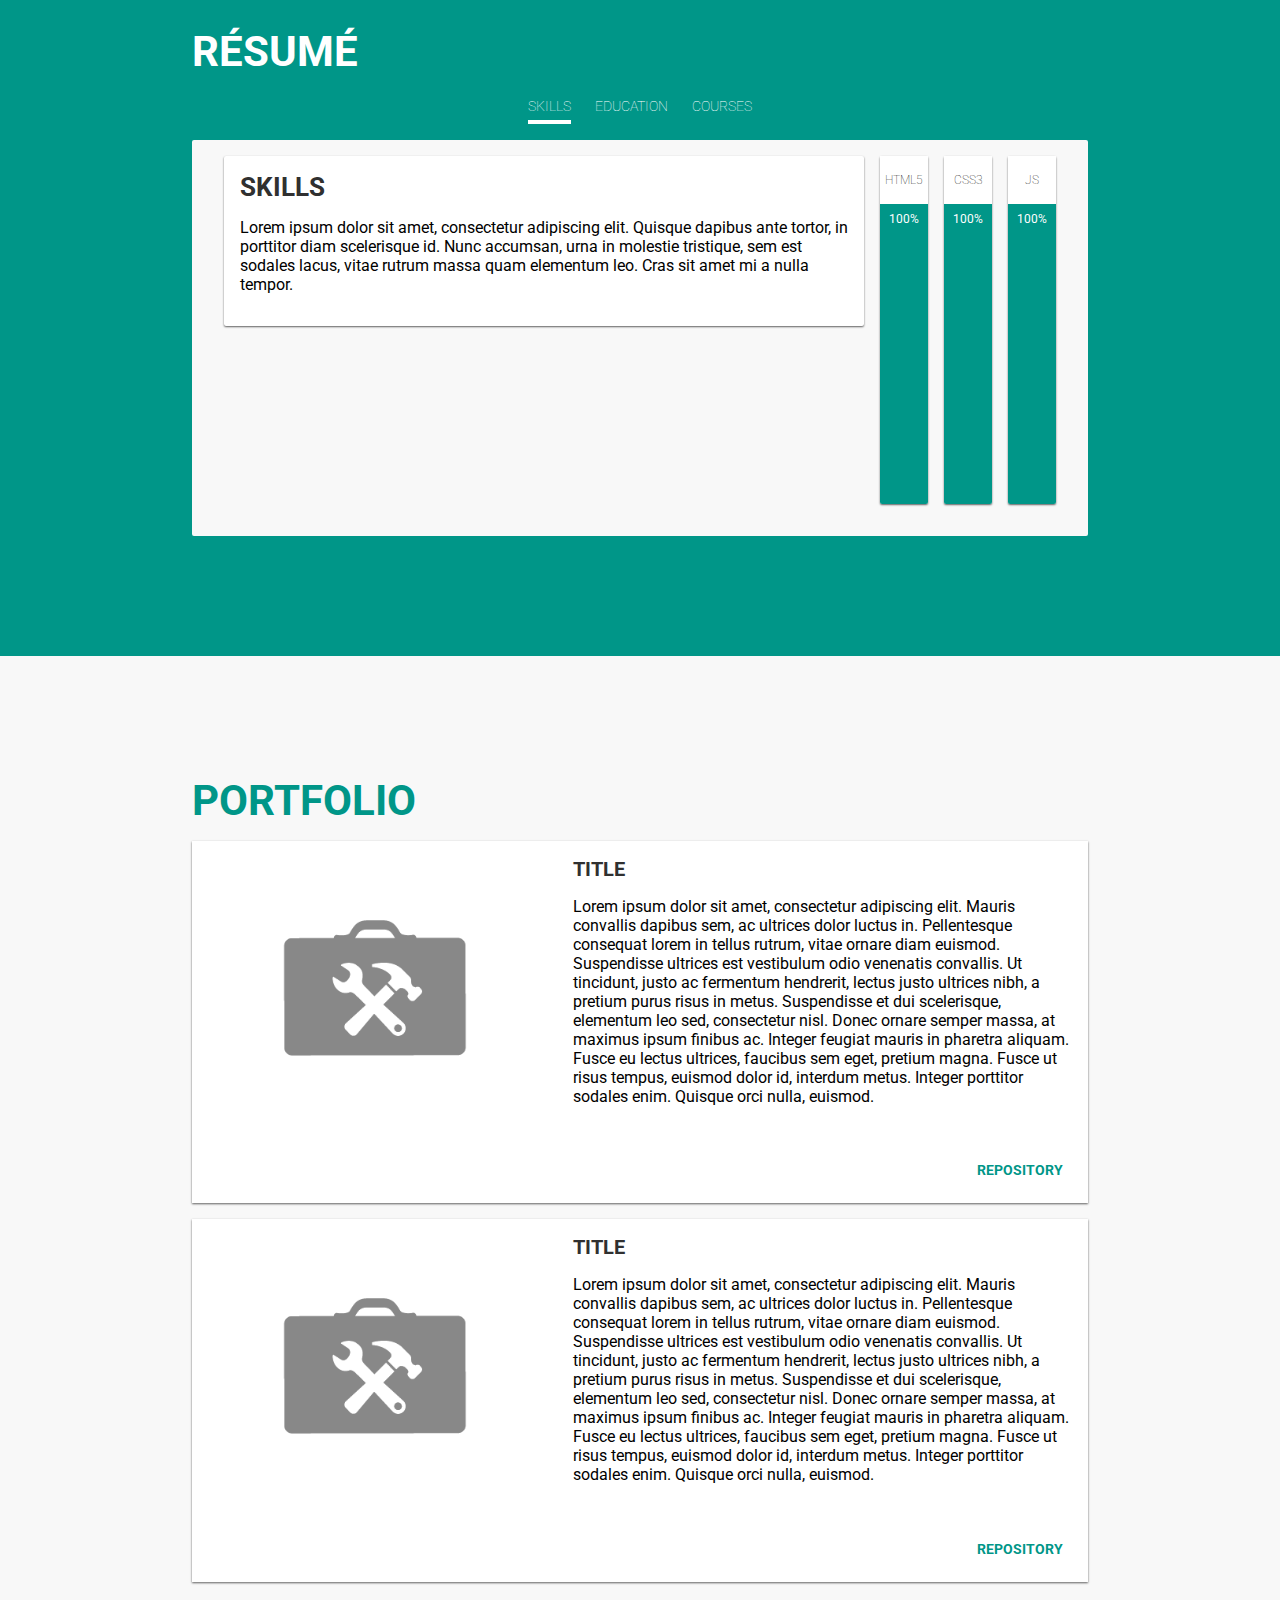
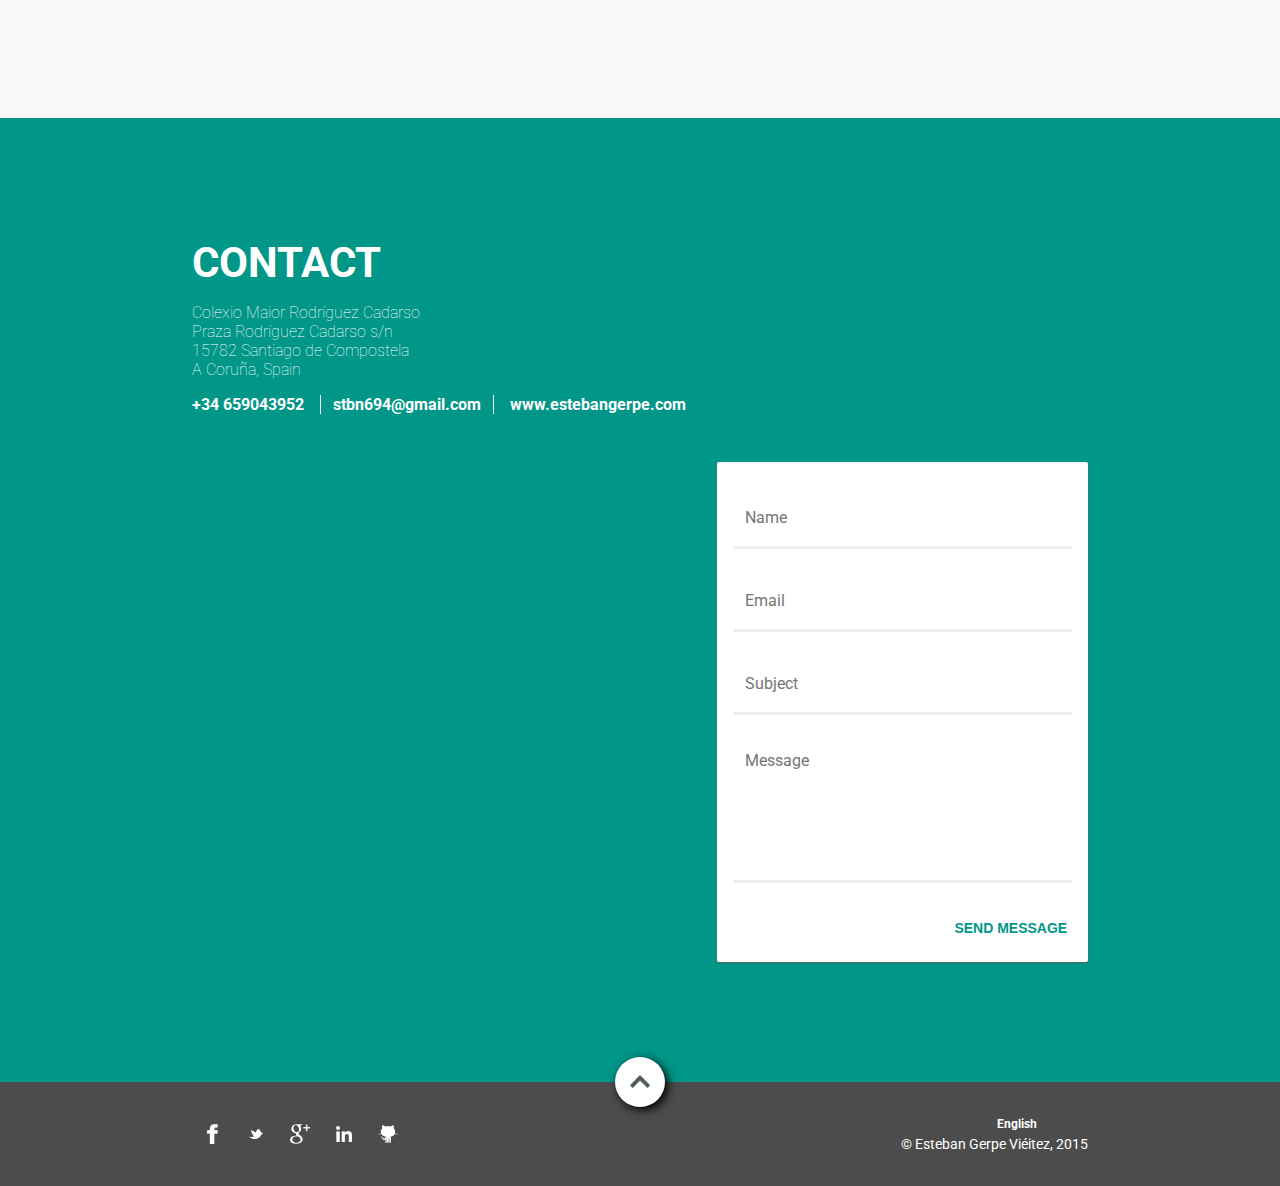
==== commit 506aeaf4: "Responsive design second test" ====
--- a/index.html
+++ b/index.html
@@ -3,6 +3,7 @@
 <html>
 	<head>
 		<meta charset="UTF-8">
+		<meta name="viewport" content="width=device-width, initial-scale=1.0">
 		<script src="https://ajax.googleapis.com/ajax/libs/jquery/2.1.4/jquery.min.js"></script>
 		<script type="text/javascript" src="scripts/jquery.easing.1.3.js"></script>
 		<script type="text/javascript" src="scripts/script.js"></script>
--- a/style/style.css
+++ b/style/style.css
@@ -6,7 +6,6 @@
 	background-size: cover;
 	background-position: center top;
 	background-attachment: fixed;
-	/*font-size: 1em;*/
 }
 
 #loading {
@@ -18,7 +17,6 @@
 	background-image: url(../images/loading.GIF);
 	background-repeat: no-repeat;
 	background-position: center center;
-	visibility: hidden;
 }
 
 .container {
@@ -33,7 +31,7 @@
 
 .nav-general {
 	width: 100%;
-	height: 80px;
+	/*height: 80px;*/
 	background-color: #FFFFFF;
 	box-shadow: 0 -0px 30px #202020;
 	z-index: 10;
@@ -44,9 +42,8 @@
 .nav-general p {
 	text-transform: uppercase;
 	float: left;
-	line-height: 20px;
-	/*font-size: 1.25rem;*/
-	font-size: 125%;
+	line-height: 1.25rem;
+	font-size: 1.25rem;
 	font-weight: lighter;
 }
 
@@ -71,15 +68,15 @@
 
 .nav-general li {
 	display: inline-block;
-	margin-left: 30px;
+	margin-left: 1.75rem;
 }
 
 .nav-general li a {
 	display: block;
-	padding: 25px 0;
+	padding: 1.7rem 0;
 	border-bottom: 6px solid transparent;
 	text-transform: uppercase;
-	line-height: 24px;
+	line-height: 1.25rem;
 	text-decoration: none;
 	color: #707070;
 	transition: all 0.3s ease-in-out;
@@ -94,7 +91,7 @@
 header {
 	height: 80vh;
 	background-color: rgba(0, 0, 0, 0.7);
-	padding-top: 80px;
+	padding-top: 5rem;
 }
 
 header .table-disp {
@@ -114,8 +111,7 @@
 }
 
 .header h1 {
-	/*font-size: 4.5rem;*/
-	font-size: 450%;
+	font-size: 4.5rem;
 	font-weight: bolder;
 	margin: 0;
 }
@@ -125,21 +121,19 @@
 }
 
 .header p {
-	/*font-size: 1.125rem;*/
-	font-size: 112.5%;
+	font-size: 1.125rem;
 	font-weight: lighter;
 	margin: 0;
 }
 
 .header a {
 	display: inline-block;
-	/*font-size: 1rem;*/
-	font-size: 100%;
+	font-size: 1rem;
 	font-weight: bold;
 	text-decoration: none;
 	color: #FFFFFF;
-	margin: 40px;
-	padding: 15px;
+	margin: 2.5rem;
+	padding: 1rem;
 	background-color: #009688;
 	border-radius: 2px;
 	box-shadow: 3px 3px 10px #000000;
@@ -180,7 +174,7 @@
 /* Articles */
 
 article {
-	padding: 120px 0;
+	padding: 7.5rem 0;
 }
 
 article.no-color {
@@ -189,11 +183,11 @@
 
 article.no-color h2 {
 	text-transform: uppercase;
-	/*font-size: 2.625rem;*/
-	font-size: 262.5%;
+	font-size: 2.625rem;
 	color: #009688;
 	font-weight: bold;
 	margin: 0;
+	margin-bottom: 1rem;
 }
 
 article.with-color {
@@ -202,11 +196,11 @@
 
 article.with-color h2 {
 	text-transform: uppercase;
-	/*font-size: 2.625rem;*/
-	font-size: 262.5%;
+	font-size: 2.625rem;
 	color: #FFFFFF;
 	font-weight: bold;
 	margin: 0;
+	margin-bottom: 1rem;
 }
 
 /* About me */
@@ -221,8 +215,8 @@
 .descr, .info {
 	flex: 2;
 	background-color: #FFFFFF;
-	margin: 10px;
-	padding: 20px;
+	margin: 0.625rem;
+	padding: 1.25rem;
 	border-radius: 2px;
 	box-shadow: 0 1px 2px #606060;
 }
@@ -234,23 +228,21 @@
 #about h3 {
 	text-transform: uppercase;
 	margin: 0;
-	margin-bottom: 30px;
-	/*font-size: 1rem;*/
-	font-size: 100%;
+	margin-bottom: 1rem;
+	font-size: 1rem;
 	color: #303030;
 }
 
 .btn-clear {
 	clear: both;
-	padding: 20px;
+	padding: 1.25rem;
 }
 
 .bottom-btn {
 	display: inline-block;
-	padding: 5px;
-	text-transform: uppercase;
-	/*font-size: 0.875rem;*/
-	font-size: 87.5%;
+	padding: 0.3rem;
+	text-transform: uppercase;
+	font-size: 0.875rem;
 	color: #009688;
 	text-decoration: none;
 	float: right;
@@ -262,22 +254,21 @@
 }
 
 .info p {
-	margin: 0 50px 20px 20px;
+	margin: 0 0 1rem 1rem;
 }
 
 .info .info-label {
-	/*font-size: 0.75rem;*/
-	font-size: 75%;
-	text-transform: uppercase;
-	margin: 0;
-	margin-left: 20px;
+	font-size: 0.75rem;
+	text-transform: uppercase;
+	margin: 0;
+	margin-left: 1rem;
 	color: #808080;
 	font-weight: lighter;
 }
 
 .social {
 	clear: both;
-	padding-top: 20px;
+	padding-top: 1rem;
 	flex: 1 100%;
 }
 
@@ -291,7 +282,7 @@
 	display: inline-block;
 	width: 40px;
 	height: 40px;
-	margin: 0 5px;
+	margin: 0 0.3rem;
 }
 
 .social li a {
@@ -325,14 +316,13 @@
 .nav-resume li {
 	display: inline-block;
 	padding: 0;
-	margin-right: 20px;
-	text-transform: uppercase;
-	/*font-size: 0.875rem;*/
-	font-size: 87.5%;
+	margin-right: 1.25rem;
+	text-transform: uppercase;
+	font-size: 0.875rem;
 	font-weight: lighter;
 	color: #FFFFFF;
 	border-bottom: 4px solid transparent;
-	line-height: 30px;
+	line-height: 1.75rem;
 	transition: all 0.3s ease-in-out;
 }
 
@@ -353,25 +343,24 @@
 	width: 100%;
 	background-color: #F8F8F8;
 	border-radius: 2px;
-	padding: 20px;
+	padding: 1rem;
 	box-sizing: border-box;
 }
 
 .sect-descr {
 	flex: 1;
-	margin: 0 40px 20px 20px;
+	margin: 0 1rem 1rem 1rem;
 	background-color: #FFFFFF;
 	border-radius: 2px;
 	box-shadow: 0 1px 2px #606060;
-	padding: 20px;
+	padding: 1rem;
 }
 
 .sect-descr h3 {
 	text-transform: uppercase;
 	margin: 0;
-	margin-bottom: 30px;
-	/*font-size: 1.625rem;*/
-	font-size: 162.5%;
+	margin-bottom: 1rem;
+	font-size: 1.625rem;
 	color: #303030;
 }
 
@@ -384,21 +373,21 @@
 }
 
 .skill {
-	width: 50px;
+	width: 3rem;
 	border-radius: 2px;
 	box-shadow: 0 1px 2px #606060;
-	margin-right: 20px;
+	margin-right: 1rem;
+	margin-bottom: 1rem;
 }
 
 .skill > p {
 	width: 100%;
-	height: 50px;
-	margin: 0;
-	line-height: 50px;
+	height: 3rem;
+	margin: 0;
+	line-height: 3rem;
 	text-align: center;
 	text-transform: uppercase;
-	/*font-size: 0.75rem;*/
-	font-size: 75%;
+	font-size: 0.75rem;
 	font-weight: lighter;
 	background-color: #FFFFFF;
 }
@@ -413,10 +402,9 @@
 	width: 100%;
 	color: #FFFFFF;
 	text-align: center;
-	/*font-size: 0.75rem;*/
-	font-size: 75%;
+	font-size: 0.75rem;
 	float: right;
-	padding: 10px 0;
+	padding: 0.5rem 0;
 }
 
 .skill-fill {
@@ -429,17 +417,17 @@
 
 .study, .course {
 	width: 250px;
-	margin-right: 20px;
+	margin-right: 1rem;
+	margin-bottom: 1rem;
 	background-color: #FFFFFF;
 	border-radius: 2px;
 	box-shadow: 0 1px 2px #606060;
 }
 
 .years {
-	padding: 10px 20px;
-	margin: 0;
-	/*font-size: 0.875rem;*/
-	font-size: 87.5%;
+	padding: 0.75rem 1rem;
+	margin: 0;
+	font-size: 0.875rem;
 	font-weight: bold;
 }
 
@@ -461,20 +449,18 @@
 }
 
 .st-name {
-	padding: 10px 20px;
-	text-transform: uppercase;
-	/*font-size: 0.875rem;*/
-	font-size: 87.5%;
+	padding: 0.75rem 1rem;
+	text-transform: uppercase;
+	font-size: 0.875rem;
 	color: #FFFFFF;
 	background-color: #009688;
 	font-weight: bold;
 }
 
 .uni {
-	padding: 10px 20px;
-	text-transform: uppercase;
-	/*font-size: 0.75rem;*/
-	font-size: 75%;
+	padding: 0.75rem 1rem;
+	text-transform: uppercase;
+	font-size: 0.75rem;
 	font-weight: lighter;
 }
 
@@ -495,15 +481,15 @@
 .proj {
 	background-color: #FFFFFF;
 	box-shadow: 0 1px 2px #606060;
-	margin: 20px 0;
+	margin: 1rem 0;
 	display: flex;
 	flex-flow: row wrap;
 	align-items: center;
 }
 
 .proj figure {
-	padding: 20px;
-	padding-right: 0;
+	padding: 1rem;
+	/*padding-right: 0;*/
 	margin: 0;
 	box-sizing: border-box;
 	overflow: hidden;
@@ -517,7 +503,7 @@
 }
 
 .details {
-	padding: 20px;
+	padding: 1rem;
 	box-sizing: border-box;
 	flex: 6;
 }
@@ -525,9 +511,8 @@
 .title {
 	text-transform: uppercase;
     margin: 0;
-    margin-bottom: 30px;
-    /*font-size: 1rem;*/
-    font-size: 100%;
+    margin-bottom: 1rem;
+    font-size: 1.25rem;
     color: #303030;
 }
 
@@ -539,24 +524,21 @@
 
 #contact p {
 	color: #FFFFFF;
-	/*font-size: 1rem;*/
-	font-size: 100%;
+	font-size: 1rem;
 	font-weight: lighter;
-	margin-top: 3rem;*/
 }
 
 #contact ul {
-	margin: 20px 0 50px 0;
+	margin: 1rem 0 3rem 0;
 	padding: 0;
 }
 
 #contact ul li {
 	display: inline-block;
-	padding: 0 10px;
+	padding: 0 0.75rem;
 	color: #FFFFFF;
 	font-weight: bold;
-	/*font-size: 1rem;*/
-	font-size: 100%;
+	font-size: 1rem;
 }
 
 #contact ul li:first-child {
@@ -575,7 +557,7 @@
 
 .map {
 	margin: 0;
-	padding-right: 20px;
+	padding-right: 1rem;
 	box-sizing: border-box;
 	height: 500px;
 	overflow: hidden;
@@ -591,7 +573,7 @@
 
 #contact form {
 	margin: 0;
-	padding: 20px;
+	padding: 1rem;
 	box-sizing: border-box;
 	background-color: #FFFFFF;
 	border-radius: 2px;
@@ -602,11 +584,10 @@
 #contact form input:not([type="submit"]), #contact form textarea {
 	max-width: 100%;
 	width: 100%;
-	margin: 10px 0;
-	padding: 10px;
-	line-height: 32px;
-	/*font-size: 1rem;*/
-	font-size: 100%;
+	margin: 0.75rem 0;
+	padding: 0.75rem;
+	line-height: 2rem;
+	font-size: 1rem;
 	box-sizing: border-box;
 	font-family: inherit;
 	border: none;
@@ -625,12 +606,12 @@
 	outline: none;
 	background: transparent;
 	cursor: pointer;
-	margin-top: 20px;
+	margin-top: 1rem;
 }
 
 #contact form textarea {
 	line-height: normal;
-	height: 165px !important;
+	height: 9rem !important;
 }
 
 /* Footer */
@@ -667,7 +648,7 @@
 }
 
 .social-foot {
-	padding: 30px 0;
+	padding: 2rem 0;
 	float: left;
 }
 
@@ -678,8 +659,8 @@
 
 .social-foot li {
 	display: inline-block;
-	width: 40px;
-	height: 40px;
+	width: 2.5rem;
+	height: 2.5rem;
 	margin-right: 0px;
 }
 
@@ -704,23 +685,21 @@
 }
 
 .copyright {
-	padding: 30px 0;
+	padding: 2rem 0;
 }
 
 .copyright p {
 	text-align: right;
 	color: #FFFFFF;
-	line-height: 20px;
+	line-height: 1.25rem;
 	padding: 0;
 	margin: 0;
-	/*font-size: 0.875rem;*/
-	font-size: 87.5%;
+	font-size: 0.875rem;
 	white-space: pre-wrap;
 }
 
 .copyright p:first-child {
-	/*font-size: 0.75rem;*/
-	font-size: 75%;
+	font-size: 0.75rem;
 }
 
 .copyright a {
@@ -739,7 +718,7 @@
 
 /* 650px - 1100px */
 
-@media all and (max-device-width: 1100px), all and (max-width: 1100px) {
+@media all and (max-width: 1100px) {
 	.container {
 		width: 90%;
 	}
@@ -747,7 +726,11 @@
 
 /* -650px */
 
-@media all and (max-device-width: 650px), all and (max-width: 650px) {
+@media all and (max-width: 650px) {
+	html {
+		font-size: 90%;
+	}
+
 	.container {
 		width: 95%;
 	}
@@ -757,12 +740,17 @@
 	}
 
 	.sect-descr {
-		margin-right: 20px;
+		margin-right: 1rem;
 	}
 
 	.map {
 		padding: 0;
-		margin-bottom: 20px;
+		margin-bottom: 1rem;
+		height: 300px;
 	}
-}
-
+
+	.header h1 {
+		font-size: 3rem;
+	}
+}
+
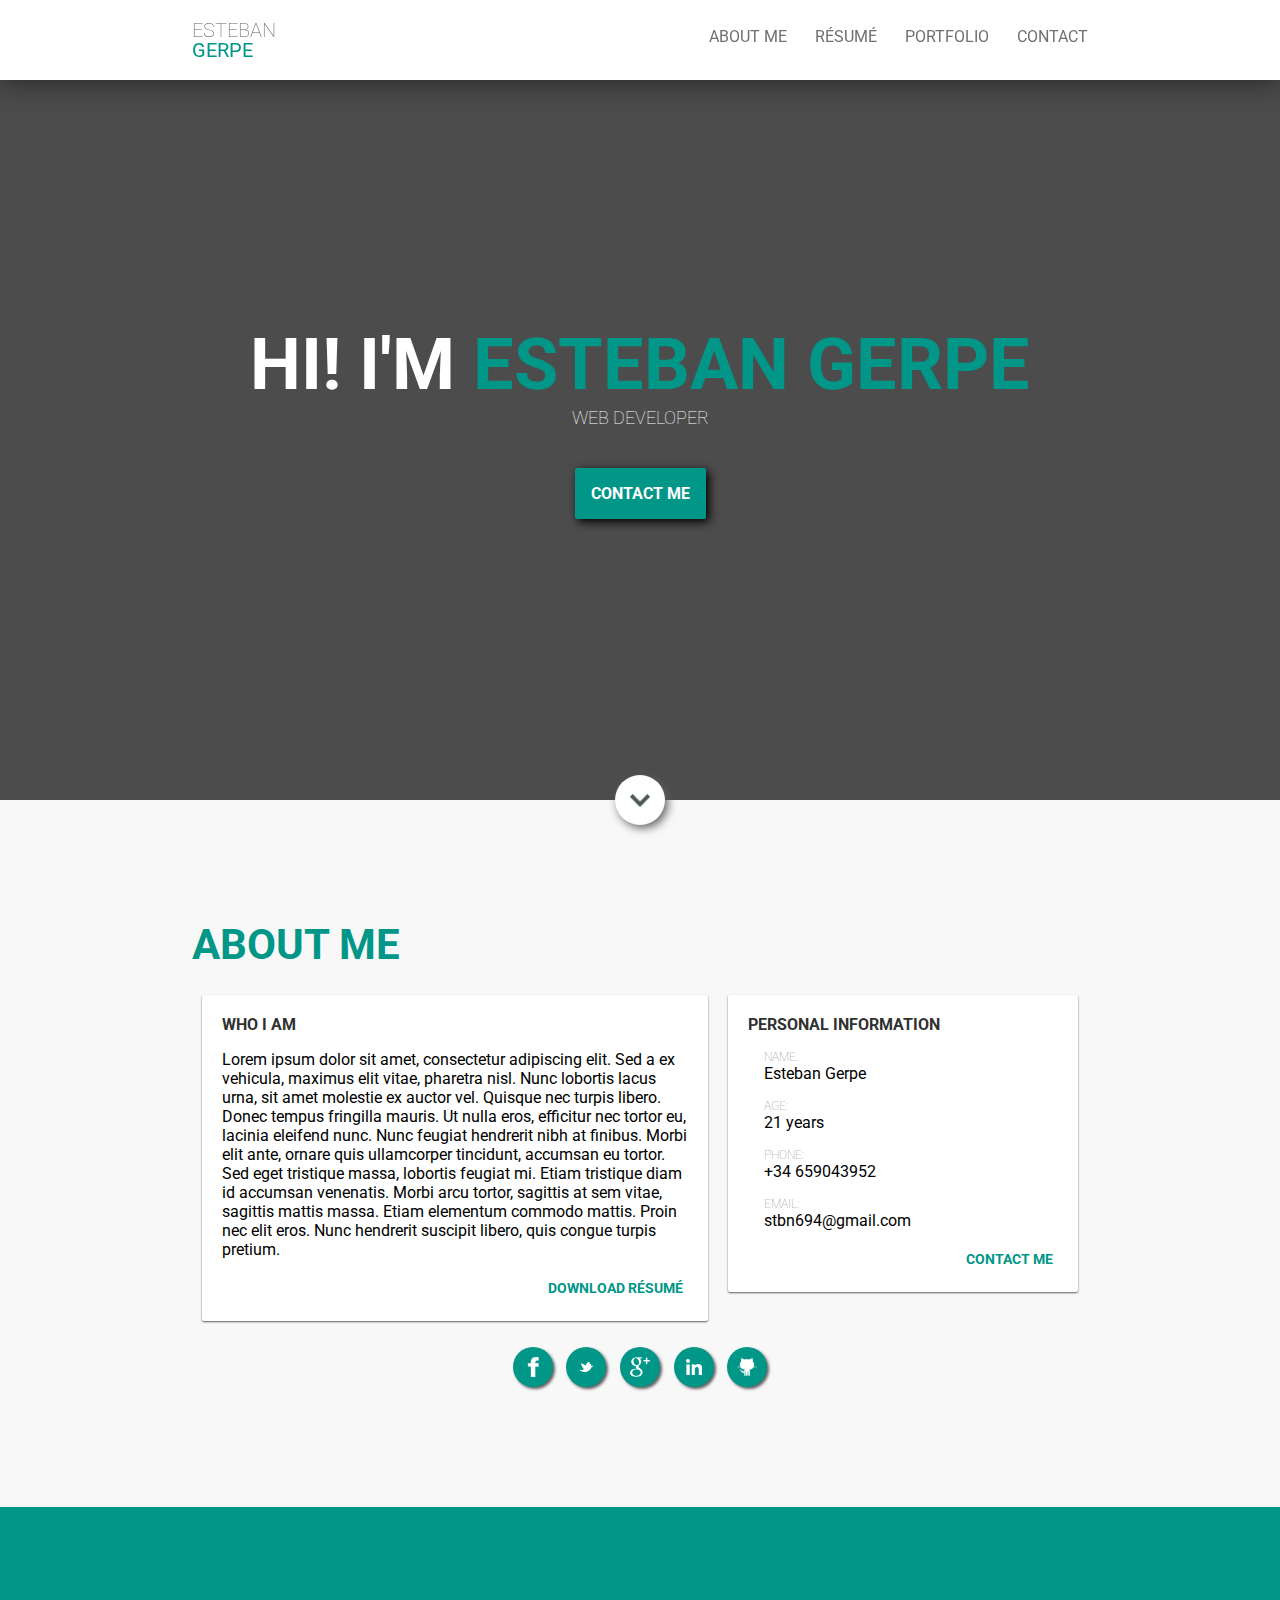
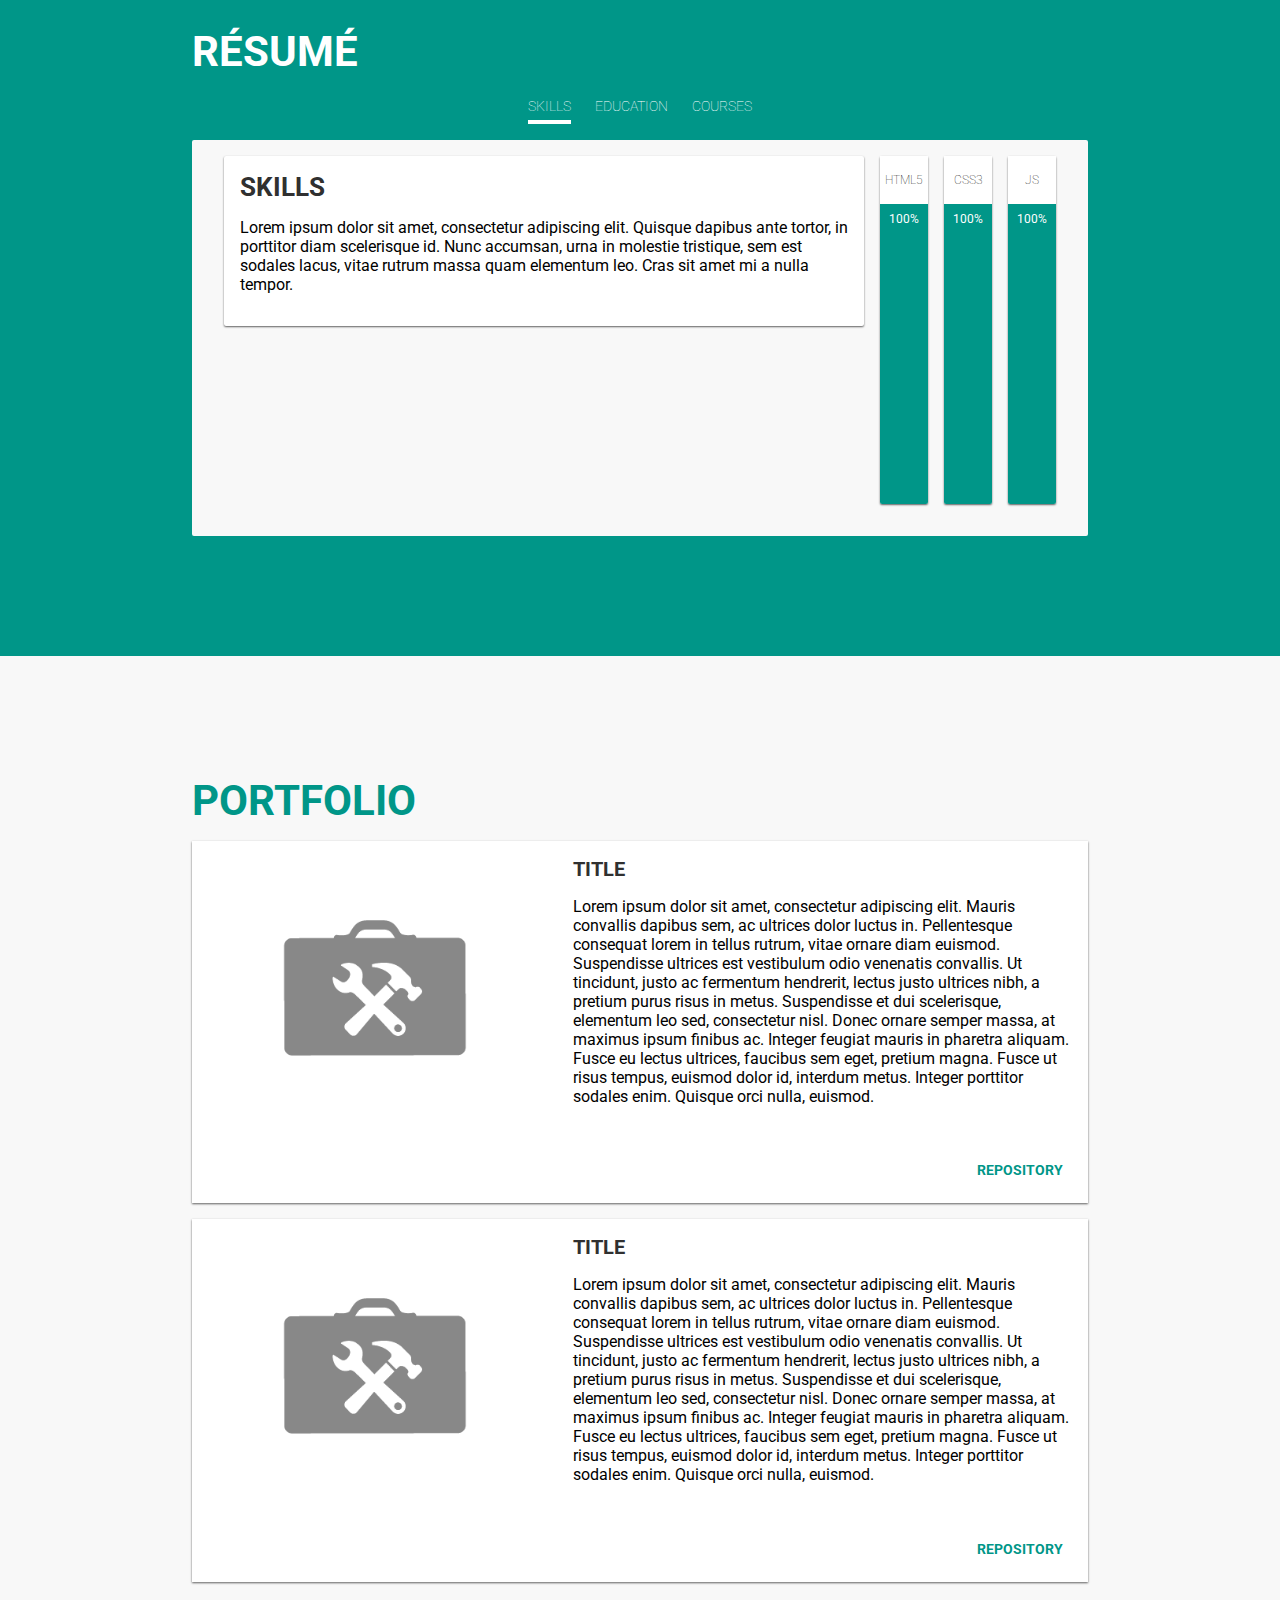
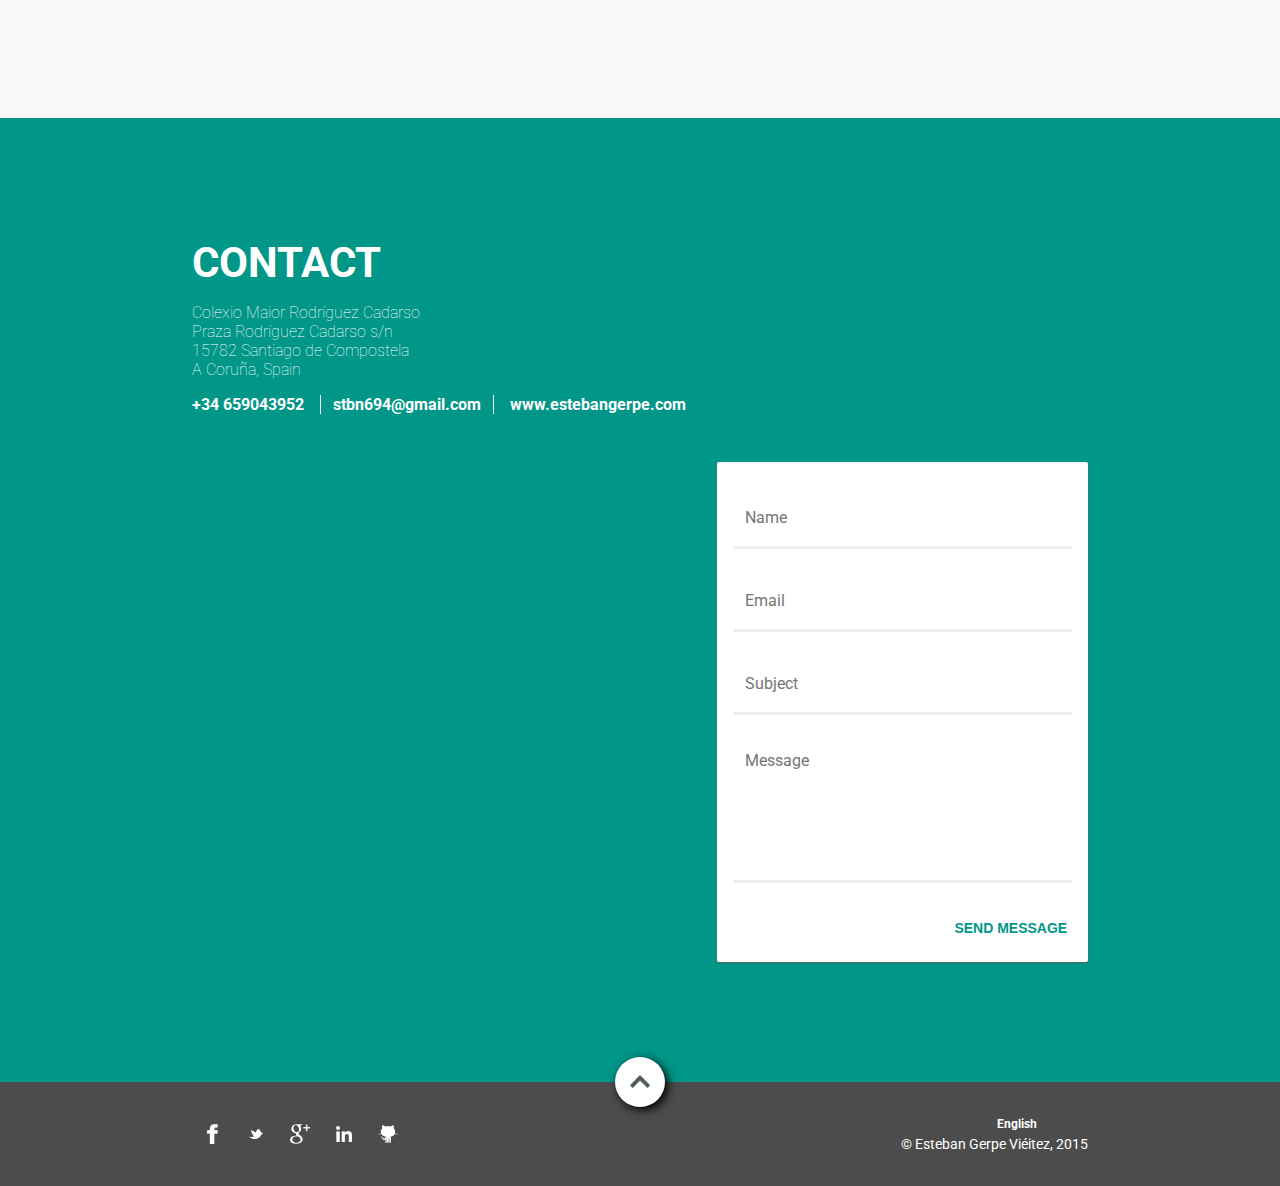
==== commit 1bbe821a: "Responsive design third test" ====
--- a/index.html
+++ b/index.html
@@ -19,6 +19,7 @@
 		<!-- Barra de navegacion -->
 		<nav class="nav-general">
 			<div class="container">
+				<img class="menu-btn" src="images/burger.png">
 				<p><a href="#">Esteban<br><b>Gerpe</b></a></p>
 				<div class="links">
 					<ul>
@@ -269,30 +270,31 @@
 				<div class="scroll-up">
 					<a href="#"></a>
 				</div>
-				<div class="social-foot">
-					<ul>
-						<li>
-							<a href="https://www.facebook.com/esteban.gerpe"><img src="images/facebook-transparent.png"></a> <!--Facebook-->
-						</li>
-						<li>
-							<a href="https://twitter.com/stbn694"><img src="images/twitter-transparent.png"></a> <!--Twitter-->
-						</li>
-						<li>
-							<a href="https://plus.google.com/+EstebanGerpe"><img src="images/google-plus-transparent.png"></a> <!--Google+-->
-						</li>
-						<li>
-							<a href="https://es.linkedin.com/in/estebangerpe/en"><img src="images/linkedin-transparent.png"></a> <!--LinkedIn-->
-						</li>
-						<li>
-							<a href="https://github.com/stbn694"><img src="images/github-transparent.png"></a> <!--GitHub-->
-						</li>
-					</ul>
-				</div>
-				<div class="copyright">
-					<p><b>English</b>   <a href="es/index.html">Español</a></p>
-					<p>© Esteban Gerpe Viéitez, 2015</p>
-				</div>
-				<div id="clearer"></div>
+				<div class="footer-flex">
+					<div class="social-foot">
+						<ul>
+							<li>
+								<a href="https://www.facebook.com/esteban.gerpe"><img src="images/facebook-transparent.png"></a> <!--Facebook-->
+							</li>
+							<li>
+								<a href="https://twitter.com/stbn694"><img src="images/twitter-transparent.png"></a> <!--Twitter-->
+							</li>
+							<li>
+								<a href="https://plus.google.com/+EstebanGerpe"><img src="images/google-plus-transparent.png"></a> <!--Google+-->
+							</li>
+							<li>
+								<a href="https://es.linkedin.com/in/estebangerpe/en"><img src="images/linkedin-transparent.png"></a> <!--LinkedIn-->
+							</li>
+							<li>
+								<a href="https://github.com/stbn694"><img src="images/github-transparent.png"></a> <!--GitHub-->
+							</li>
+						</ul>
+					</div>
+					<div class="copyright">
+						<p><b>English</b>   <a href="es/index.html">Español</a></p>
+						<p>© Esteban Gerpe Viéitez, 2015</p>
+					</div>
+				</div>
 			</div>
 		</footer>
 	</body>
--- a/style/style.css
+++ b/style/style.css
@@ -31,7 +31,6 @@
 
 .nav-general {
 	width: 100%;
-	/*height: 80px;*/
 	background-color: #FFFFFF;
 	box-shadow: 0 -0px 30px #202020;
 	z-index: 10;
@@ -39,12 +38,24 @@
 	position: fixed;
 }
 
+.nav-general .container {
+	display: flex;
+	align-items: center;
+	flex-flow: row wrap;
+	justify-content: flex-start;
+}
+
+.menu-btn {
+	display: none;
+}
+
 .nav-general p {
 	text-transform: uppercase;
-	float: left;
 	line-height: 1.25rem;
 	font-size: 1.25rem;
 	font-weight: lighter;
+	display: block;
+	flex: 1;
 }
 
 .nav-general p a {
@@ -57,13 +68,15 @@
 }
 
 .nav-general .links {
-	float: right;
 	height: inherit;
 }
 
 .nav-general ul {
 	margin: 0;
 	height: inherit;
+	display: flex;
+	align-items: flex-start;
+	flex-flow: row nowrap;
 }
 
 .nav-general li {
@@ -349,6 +362,7 @@
 
 .sect-descr {
 	flex: 1;
+	min-width: 250px;
 	margin: 0 1rem 1rem 1rem;
 	background-color: #FFFFFF;
 	border-radius: 2px;
@@ -647,9 +661,16 @@
 	background-color: rgba(0, 0, 0, 0.7);
 }
 
+.footer-flex {
+	display: flex;
+	align-items: flex-start;
+	flex-flow: row nowrap;
+	justify-content: space-between;
+}
+
 .social-foot {
 	padding: 2rem 0;
-	float: left;
+	flex: 1;
 }
 
 .social-foot ul {
@@ -686,6 +707,7 @@
 
 .copyright {
 	padding: 2rem 0;
+	flex: 1;
 }
 
 .copyright p {
@@ -727,6 +749,9 @@
 /* -650px */
 
 @media all and (max-width: 650px) {
+
+	/* General */
+
 	html {
 		font-size: 90%;
 	}
@@ -735,12 +760,78 @@
 		width: 95%;
 	}
 
+	article {
+		padding: 4rem 0;
+	}
+
 	.descr, .info, .sect-descr, .proj figure, .details, .map, #contact form {
 		flex: 1 100%;
 	}
 
+	/* Barra de navegacion */
+
+	.nav-general {
+		position: absolute;
+		top: 0 !important;
+	}
+
+	.menu-btn {
+		width: 1.5rem;
+		margin-right: 1rem;
+		padding: 1rem 0;
+		display: block;
+		cursor: pointer;
+		transition: all 0.3s ease-in-out;
+	}
+
+	.nav-general p {
+		display: block;
+		line-height: 1rem;
+		font-size: 1rem;
+		flex: 0;
+	}
+
+	.nav-general .links {
+		flex: 1 100%;
+		border-top: 1px solid #009688;
+		margin-bottom: 2rem;
+		display: none;
+	}
+
+	.nav-general ul {
+		flex-flow: column nowrap;
+		align-items: center;
+		padding: 0;
+	}
+
+	.nav-general li {
+		margin: 0;
+	}
+
+	.nav-general li a {
+		padding: 2rem 0 0.5rem 0;
+		border-bottom: 6px solid transparent;
+		line-height: 1.25rem;
+	}
+
+	/* Portada */
+
+	.header h1 {
+		font-size: 3rem;
+	}
+
+	/* Resume */
+
 	.sect-descr {
 		margin-right: 1rem;
+	}
+
+	/* Contact */
+
+	#contact ul li {
+		display: block;
+		padding: 0;
+		border: none !important;
 	}
 
 	.map {
@@ -749,8 +840,31 @@
 		height: 300px;
 	}
 
-	.header h1 {
-		font-size: 3rem;
-	}
-}
-
+	/* Footer */
+
+	.footer-flex {
+		align-items: flex-start;
+		flex-flow: column wrap;
+		align-items: center;
+	}
+
+	.social-foot {
+		padding: 3rem 0 1rem 0;
+	}
+
+	.copyright {
+		padding: 0;
+		padding-bottom: 2rem;
+	}
+
+	.copyright p {
+		text-align: center;
+	}
+}
+
+@media all and (max-width: 619px) {
+	.study, .course {
+		flex: 1 100%;
+		margin: 0 1rem 1rem 1rem;
+	}
+}